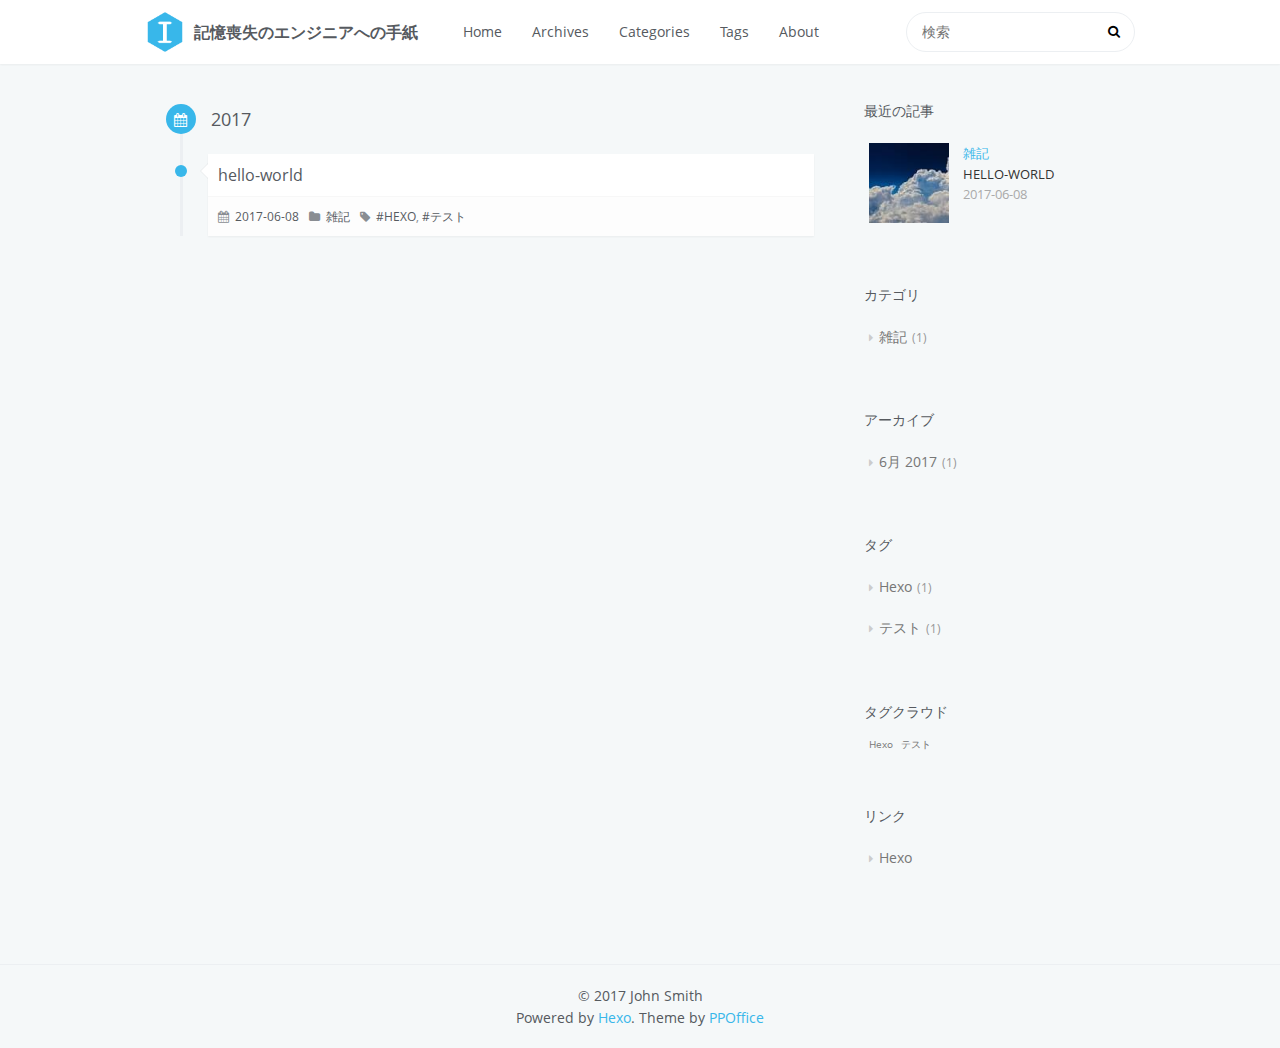
==== archives/index.html @ bfbd878f "Hexo deploy" ====
<!DOCTYPE html><html lang="ja"><head><meta charset="utf-8"><title>アーカイブ | 記憶喪失のエンジニアへの手紙</title><meta name="viewport" content="width=device-width,initial-scale=1,maximum-scale=1"><meta property="og:type" content="website"><meta property="og:title" content="記憶喪失のエンジニアへの手紙"><meta property="og:url" content="http://localhost/archives/index.html"><meta property="og:site_name" content="記憶喪失のエンジニアへの手紙"><meta name="twitter:card" content="summary"><meta name="twitter:title" content="記憶喪失のエンジニアへの手紙"><link rel="alternate" href="/" title="記憶喪失のエンジニアへの手紙" type="application/atom+xml"><link rel="stylesheet" href="/libs/font-awesome/css/font-awesome.min.css"><link rel="stylesheet" href="/libs/open-sans/styles.css"><link rel="stylesheet" href="/libs/source-code-pro/styles.css"><link rel="stylesheet" href="/css/style.css"><script src="/libs/jquery/2.1.3/jquery.min.js"></script><link rel="stylesheet" href="/libs/lightgallery/css/lightgallery.min.css"><link rel="stylesheet" href="/libs/justified-gallery/justifiedGallery.min.css"></head></html><body><div id="container"><header id="header"><div id="header-main" class="header-inner"><div class="outer"><a href="/" id="logo"><i class="logo"></i> <span class="site-title">記憶喪失のエンジニアへの手紙</span></a><nav id="main-nav"><a class="main-nav-link" href="/.">Home</a> <a class="main-nav-link" href="/archives">Archives</a> <a class="main-nav-link" href="/categories">Categories</a> <a class="main-nav-link" href="/tags">Tags</a> <a class="main-nav-link" href="/about">About</a></nav><div id="search-form-wrap"><form class="search-form"><input type="text" class="ins-search-input search-form-input" placeholder="検索"> <button type="submit" class="search-form-submit"></button></form><div class="ins-search"><div class="ins-search-mask"></div><div class="ins-search-container"><div class="ins-input-wrapper"><input type="text" class="ins-search-input" placeholder="Type something..."> <span class="ins-close ins-selectable"><i class="fa fa-times-circle"></i></span></div><div class="ins-section-wrapper"><div class="ins-section-container"></div></div></div></div><script>!function(T){var n={TRANSLATION:{POSTS:"投稿",PAGES:"Pages",CATEGORIES:"カテゴリ",TAGS:"タグ",UNTITLED:"(Untitled)"},ROOT_URL:"/",CONTENT_URL:"/content.json"};T.INSIGHT_CONFIG=n}(window)</script><script src="/js/insight.js"></script></div></div></div><div id="main-nav-mobile" class="header-sub header-inner"><table class="menu outer"><tr><td><a class="main-nav-link" href="/.">Home</a></td><td><a class="main-nav-link" href="/archives">Archives</a></td><td><a class="main-nav-link" href="/categories">Categories</a></td><td><a class="main-nav-link" href="/tags">Tags</a></td><td><a class="main-nav-link" href="/about">About</a></td><td><div class="search-form"><input type="text" class="ins-search-input search-form-input" placeholder="検索"></div></td></tr></table></div></header><div class="outer"><section id="main"><div class="timeline timeline-wrap"><div class="timeline-row timeline-row-major"><span class="node"><i class="fa fa-calendar"></i></span><h1 class="title">2017</h1></div><div class="timeline-row"><span class="node"></span><div class="content"><h1 itemprop="name"><a class="timeline-article-title" href="/2017/06/08/hello-world/">hello-world</a></h1><div class="article-meta"><div class="article-date"><i class="fa fa-calendar"></i> <a href="/2017/06/08/hello-world/"><time datetime="2017-06-08T12:47:33.000Z" itemprop="datePublished">2017-06-08</time></a></div><div class="article-category"><i class="fa fa-folder"></i> <a class="article-category-link" href="/categories/雑記/">雑記</a></div><div class="article-tag"><i class="fa fa-tag"></i> <a class="tag-link" href="/tags/Hexo/">Hexo</a>, <a class="tag-link" href="/tags/テスト/">テスト</a></div></div></div></div></div></section><aside id="sidebar"><div class="widget-wrap"><h3 class="widget-title">最近の記事</h3><div class="widget"><ul id="recent-post"><li><div class="item-thumbnail"><a href="/2017/06/08/hello-world/" class="thumbnail"><span style="background-image:url(/img/clouds-2329680_640.thumbnail.jpg)" alt="hello-world" class="thumbnail-image"></span></a></div><div class="item-inner"><p class="item-category"><a class="article-category-link" href="/categories/雑記/">雑記</a></p><p class="item-title"><a href="/2017/06/08/hello-world/" class="title">hello-world</a></p><p class="item-date"><time datetime="2017-06-08T12:47:33.000Z" itemprop="datePublished">2017-06-08</time></p></div></li></ul></div></div><div class="widget-wrap"><h3 class="widget-title">カテゴリ</h3><div class="widget"><ul class="category-list"><li class="category-list-item"><a class="category-list-link" href="/categories/雑記/">雑記</a><span class="category-list-count">1</span></li></ul></div></div><div class="widget-wrap"><h3 class="widget-title">アーカイブ</h3><div class="widget"><ul class="archive-list"><li class="archive-list-item"><a class="archive-list-link" href="/archives/2017/06/">6月 2017</a><span class="archive-list-count">1</span></li></ul></div></div><div class="widget-wrap"><h3 class="widget-title">タグ</h3><div class="widget"><ul class="tag-list"><li class="tag-list-item"><a class="tag-list-link" href="/tags/Hexo/">Hexo</a><span class="tag-list-count">1</span></li><li class="tag-list-item"><a class="tag-list-link" href="/tags/テスト/">テスト</a><span class="tag-list-count">1</span></li></ul></div></div><div class="widget-wrap"><h3 class="widget-title">タグクラウド</h3><div class="widget tagcloud"><a href="/tags/Hexo/" style="font-size:10px">Hexo</a> <a href="/tags/テスト/" style="font-size:10px">テスト</a></div></div><div class="widget-wrap widget-list"><h3 class="widget-title">リンク</h3><div class="widget"><ul><li><a href="http://hexo.io">Hexo</a></li></ul></div></div><div id="toTop" class="fa fa-angle-up"></div></aside></div><footer id="footer"><div class="outer"><div id="footer-info" class="inner">&copy; 2017 John Smith<br>Powered by <a href="http://hexo.io/" target="_blank">Hexo</a>. Theme by <a href="http://github.com/ppoffice">PPOffice</a></div></div></footer><script>var disqus_config=function(){this.page.identifier="undefined"};!function(){var e=document,t=e.createElement("script");t.src="//clipclapclick.disqus.com/count.js",t.setAttribute("data-timestamp",+new Date),(e.head||e.body).appendChild(t)}()</script><script src="/libs/lightgallery/js/lightgallery.min.js"></script><script src="/libs/lightgallery/js/lg-thumbnail.min.js"></script><script src="/libs/lightgallery/js/lg-pager.min.js"></script><script src="/libs/lightgallery/js/lg-autoplay.min.js"></script><script src="/libs/lightgallery/js/lg-fullscreen.min.js"></script><script src="/libs/lightgallery/js/lg-zoom.min.js"></script><script src="/libs/lightgallery/js/lg-hash.min.js"></script><script src="/libs/lightgallery/js/lg-share.min.js"></script><script src="/libs/lightgallery/js/lg-video.min.js"></script><script src="/libs/justified-gallery/jquery.justifiedGallery.min.js"></script><script src="/js/main.js"></script></div></body>
---- libs/open-sans/styles.css ----
@font-face{font-family:'Open Sans';font-style:normal;font-weight:400;src:local('Open Sans'),local('OpenSans'),url(fonts/K88pR3goAWT7BTt32Z01mxJtnKITppOI_IvcXXDNrsc.woff2) format('woff2');unicode-range:U+0460-052F,U+20B4,U+2DE0-2DFF,U+A640-A69F}@font-face{font-family:'Open Sans';font-style:normal;font-weight:400;src:local('Open Sans'),local('OpenSans'),url(fonts/RjgO7rYTmqiVp7vzi-Q5URJtnKITppOI_IvcXXDNrsc.woff2) format('woff2');unicode-range:U+0400-045F,U+0490-0491,U+04B0-04B1,U+2116}@font-face{font-family:'Open Sans';font-style:normal;font-weight:400;src:local('Open Sans'),local('OpenSans'),url(fonts/LWCjsQkB6EMdfHrEVqA1KRJtnKITppOI_IvcXXDNrsc.woff2) format('woff2');unicode-range:U+1F00-1FFF}@font-face{font-family:'Open Sans';font-style:normal;font-weight:400;src:local('Open Sans'),local('OpenSans'),url(fonts/xozscpT2726on7jbcb_pAhJtnKITppOI_IvcXXDNrsc.woff2) format('woff2');unicode-range:U+0370-03FF}@font-face{font-family:'Open Sans';font-style:normal;font-weight:400;src:local('Open Sans'),local('OpenSans'),url(fonts/59ZRklaO5bWGqF5A9baEERJtnKITppOI_IvcXXDNrsc.woff2) format('woff2');unicode-range:U+0102-0103,U+1EA0-1EF1,U+20AB}@font-face{font-family:'Open Sans';font-style:normal;font-weight:400;src:local('Open Sans'),local('OpenSans'),url(fonts/u-WUoqrET9fUeobQW7jkRRJtnKITppOI_IvcXXDNrsc.woff2) format('woff2');unicode-range:U+0100-024F,U+1E00-1EFF,U+20A0-20AB,U+20AD-20CF,U+2C60-2C7F,U+A720-A7FF}@font-face{font-family:'Open Sans';font-style:normal;font-weight:400;src:local('Open Sans'),local('OpenSans'),url(fonts/cJZKeOuBrn4kERxqtaUH3VtXRa8TVwTICgirnJhmVJw.woff2) format('woff2');unicode-range:U+0000-00FF,U+0131,U+0152-0153,U+02C6,U+02DA,U+02DC,U+2000-206F,U+2074,U+20AC,U+2212,U+2215,U+E0FF,U+EFFD,U+F000}@font-face{font-family:'Open Sans';font-style:normal;font-weight:600;src:local('Open Sans Semibold'),local('OpenSans-Semibold'),url(fonts/MTP_ySUJH_bn48VBG8sNSq-j2U0lmluP9RWlSytm3ho.woff2) format('woff2');unicode-range:U+0460-052F,U+20B4,U+2DE0-2DFF,U+A640-A69F}@font-face{font-family:'Open Sans';font-style:normal;font-weight:600;src:local('Open Sans Semibold'),local('OpenSans-Semibold'),url(fonts/MTP_ySUJH_bn48VBG8sNSpX5f-9o1vgP2EXwfjgl7AY.woff2) format('woff2');unicode-range:U+0400-045F,U+0490-0491,U+04B0-04B1,U+2116}@font-face{font-family:'Open Sans';font-style:normal;font-weight:600;src:local('Open Sans Semibold'),local('OpenSans-Semibold'),url(fonts/MTP_ySUJH_bn48VBG8sNShWV49_lSm1NYrwo-zkhivY.woff2) format('woff2');unicode-range:U+1F00-1FFF}@font-face{font-family:'Open Sans';font-style:normal;font-weight:600;src:local('Open Sans Semibold'),local('OpenSans-Semibold'),url(fonts/MTP_ySUJH_bn48VBG8sNSqaRobkAwv3vxw3jMhVENGA.woff2) format('woff2');unicode-range:U+0370-03FF}@font-face{font-family:'Open Sans';font-style:normal;font-weight:600;src:local('Open Sans Semibold'),local('OpenSans-Semibold'),url(fonts/MTP_ySUJH_bn48VBG8sNSv8zf_FOSsgRmwsS7Aa9k2w.woff2) format('woff2');unicode-range:U+0102-0103,U+1EA0-1EF1,U+20AB}@font-face{font-family:'Open Sans';font-style:normal;font-weight:600;src:local('Open Sans Semibold'),local('OpenSans-Semibold'),url(fonts/MTP_ySUJH_bn48VBG8sNSj0LW-43aMEzIO6XUTLjad8.woff2) format('woff2');unicode-range:U+0100-024F,U+1E00-1EFF,U+20A0-20AB,U+20AD-20CF,U+2C60-2C7F,U+A720-A7FF}@font-face{font-family:'Open Sans';font-style:normal;font-weight:600;src:local('Open Sans Semibold'),local('OpenSans-Semibold'),url(fonts/MTP_ySUJH_bn48VBG8sNSugdm0LZdjqr5-oayXSOefg.woff2) format('woff2');unicode-range:U+0000-00FF,U+0131,U+0152-0153,U+02C6,U+02DA,U+02DC,U+2000-206F,U+2074,U+20AC,U+2212,U+2215,U+E0FF,U+EFFD,U+F000}@font-face{font-family:'Open Sans';font-style:italic;font-weight:400;src:local('Open Sans Italic'),local('OpenSans-Italic'),url(fonts/xjAJXh38I15wypJXxuGMBjTOQ_MqJVwkKsUn0wKzc2I.woff2) format('woff2');unicode-range:U+0460-052F,U+20B4,U+2DE0-2DFF,U+A640-A69F}@font-face{font-family:'Open Sans';font-style:italic;font-weight:400;src:local('Open Sans Italic'),local('OpenSans-Italic'),url(fonts/xjAJXh38I15wypJXxuGMBjUj_cnvWIuuBMVgbX098Mw.woff2) format('woff2');unicode-range:U+0400-045F,U+0490-0491,U+04B0-04B1,U+2116}@font-face{font-family:'Open Sans';font-style:italic;font-weight:400;src:local('Open Sans Italic'),local('OpenSans-Italic'),url(fonts/xjAJXh38I15wypJXxuGMBkbcKLIaa1LC45dFaAfauRA.woff2) format('woff2');unicode-range:U+1F00-1FFF}@font-face{font-family:'Open Sans';font-style:italic;font-weight:400;src:local('Open Sans Italic'),local('OpenSans-Italic'),url(fonts/xjAJXh38I15wypJXxuGMBmo_sUJ8uO4YLWRInS22T3Y.woff2) format('woff2');unicode-range:U+0370-03FF}@font-face{font-family:'Open Sans';font-style:italic;font-weight:400;src:local('Open Sans Italic'),local('OpenSans-Italic'),url(fonts/xjAJXh38I15wypJXxuGMBr6up8jxqWt8HVA3mDhkV_0.woff2) format('woff2');unicode-range:U+0102-0103,U+1EA0-1EF1,U+20AB}@font-face{font-family:'Open Sans';font-style:italic;font-weight:400;src:local('Open Sans Italic'),local('OpenSans-Italic'),url(fonts/xjAJXh38I15wypJXxuGMBiYE0-AqJ3nfInTTiDXDjU4.woff2) format('woff2');unicode-range:U+0100-024F,U+1E00-1EFF,U+20A0-20AB,U+20AD-20CF,U+2C60-2C7F,U+A720-A7FF}@font-face{font-family:'Open Sans';font-style:italic;font-weight:400;src:local('Open Sans Italic'),local('OpenSans-Italic'),url(fonts/xjAJXh38I15wypJXxuGMBo4P5ICox8Kq3LLUNMylGO4.woff2) format('woff2');unicode-range:U+0000-00FF,U+0131,U+0152-0153,U+02C6,U+02DA,U+02DC,U+2000-206F,U+2074,U+20AC,U+2212,U+2215,U+E0FF,U+EFFD,U+F000}
---- libs/source-code-pro/styles.css ----
@font-face{font-family:'Source Code Pro';font-style:normal;font-weight:400;src:local('Source Code Pro'),local('SourceCodePro-Regular'),url(fonts/mrl8jkM18OlOQN8JLgasDy2Q8seG17bfDXYR_jUsrzg.woff2) format('woff2');unicode-range:U+0100-024F,U+1E00-1EFF,U+20A0-20AB,U+20AD-20CF,U+2C60-2C7F,U+A720-A7FF}@font-face{font-family:'Source Code Pro';font-style:normal;font-weight:400;src:local('Source Code Pro'),local('SourceCodePro-Regular'),url(fonts/mrl8jkM18OlOQN8JLgasD9V_2ngZ8dMf8fLgjYEouxg.woff2) format('woff2');unicode-range:U+0000-00FF,U+0131,U+0152-0153,U+02C6,U+02DA,U+02DC,U+2000-206F,U+2074,U+20AC,U+2212,U+2215,U+E0FF,U+EFFD,U+F000}
---- css/style.css ----
body{width:100%}body:after,body:before{content:"";display:table}body:after{clear:both}a,abbr,acronym,address,applet,big,blockquote,body,caption,cite,code,dd,del,dfn,div,dl,dt,em,fieldset,form,h1,h2,h3,h4,h5,h6,html,iframe,img,ins,kbd,label,legend,li,object,ol,p,pre,q,s,samp,small,span,strike,strong,sub,sup,table,tbody,td,tfoot,th,thead,tr,tt,ul,var{margin:0;padding:0;border:0;outline:0;font-weight:inherit;font-style:inherit;font-family:inherit;font-size:100%;vertical-align:baseline}body{line-height:1;color:#000;background:#fff}ol,ul{list-style:none}table{border-collapse:separate;border-spacing:0;vertical-align:middle}caption,td,th{text-align:left;font-weight:400;vertical-align:middle}a img{border:none}button,input{margin:0;padding:0}button::-moz-focus-inner,input::-moz-focus-inner{border:0;padding:0}#container,body,html{height:100%}body{color:#565a5f;background:#f5f8f9;font:14px "open sans","Helvetica Neue","Microsoft Yahei",Helvetica,Arial,sans-serif;-webkit-text-size-adjust:100%}a{color:#38b7ea;text-decoration:none}a:visited{color:#38b7ea}code{margin:0 2px;color:#e96900;padding:3px 5px;font-size:.9em;border-radius:2px;font-family:"Source Code Pro",Consolas,Monaco,Menlo,Consolas,monospace;background-color:#f8f8f8}.outer{max-width:1020px;margin:0 auto;padding:0 20px}.outer:after,.outer:before{content:"";display:table}.outer:after{clear:both}@media screen and (max-width:559px){.outer{padding:0}}.alignleft,.left{float:left}.alignright,.right{float:right}.clear{clear:both}.logo{width:40px;height:40px;background-repeat:no-repeat;background-image:url(images/logo.png);-webkit-background-size:40px 40px;-moz-background-size:40px 40px;background-size:40px 40px}#container{position:relative}#container>.outer{margin-bottom:30px}@media screen and (min-width:1200px){#main{display:inline;float:left;width:68%;margin:0 1%}}@media screen and (min-width:800px) and (max-width:1199px){#main{display:inline;float:left;width:57.99999999999999%;margin:0 1%}}@media screen and (min-width:560px) and (max-width:799px){#main{width:100%}}@media screen and (max-width:559px){#main{width:100%}}.archive-article-header a,.archive-article-header a:visited,.layout-wrap-inner.tag-cloud a,.layout-wrap-inner.tag-cloud a:visited,.timeline-row .content h1 a,.timeline-row .content h1 a:visited{color:#565a5f;-webkit-transition:.2s ease;-moz-transition:.2s ease;-ms-transition:.2s ease;transition:.2s ease}.archive-article-header a:hover,.archive-article-header a:visited:hover,.layout-wrap-inner.tag-cloud a:hover,.layout-wrap-inner.tag-cloud a:visited:hover,.timeline-row .content h1 a:hover,.timeline-row .content h1 a:visited:hover{color:#38b7ea}.archive-year,.article-meta,.widget-title{line-height:1em;text-decoration:none;text-transform:uppercase}#comments,#header,#profile .inner,#toTop,.archive-article,.article-inner,.timeline-row .content{background:#fff;-webkit-box-shadow:0 1px 2px rgba(0,0,0,.05);box-shadow:0 1px 2px rgba(0,0,0,.05)}.article-entry h1,.widget h1{font-size:2em}.article-entry h2,.widget h2{font-size:1.5em}.article-entry h3,.widget h3{font-size:1.3em}.article-entry h4,.widget h4{font-size:1.2em}.article-entry h5,.widget h5{font-size:1em}.article-entry h6,.widget h6{font-size:1em;color:#999}.article-entry hr,.widget hr{border:1px dashed #eceff2}.article-entry strong,.widget strong{font-weight:700}.article-entry cite,.article-entry em,.widget cite,.widget em{font-style:italic}.article-entry sub,.article-entry sup,.widget sub,.widget sup{font-size:.75em;line-height:0;position:relative;vertical-align:baseline}.article-entry sup,.widget sup{top:-.5em}.article-entry sub,.widget sub{bottom:-.2em}.article-entry small,.widget small{font-size:.85em}.article-entry abbr,.article-entry acronym,.widget abbr,.widget acronym{border-bottom:1px dotted}.article-entry dl,.article-entry ol,.article-entry ul,.widget dl,.widget ol,.widget ul{margin:0 20px;line-height:1.6em}.article-entry ol ol,.article-entry ol ul,.article-entry ul ol,.article-entry ul ul,.widget ol ol,.widget ol ul,.widget ul ol,.widget ul ul{margin-top:0;margin-bottom:0}.article-entry ul,.widget ul{list-style:disc}.article-entry ol,.widget ol{list-style:decimal}.article-entry dt,.widget dt{font-weight:700}#header{background:#fff;position:relative}#header a,#header a:visited{white-space:nowrap;-webkit-transition:.2s ease;-moz-transition:.2s ease;-ms-transition:.2s ease;transition:.2s ease;color:#565a5f}#header a:hover{color:#38b7ea}#main-nav,#search-form-wrap,#sub-nav,.header-inner #logo{height:40px;line-height:40px;padding:12px 15px}#main-nav,.header-inner #logo{float:left}#search-form-wrap,#sub-nav{float:right}.header-inner{height:100%;position:relative}.header-inner #logo{display:inline-block}.header-inner #logo .logo{margin-right:5px;display:inline-block}.header-inner #logo .site-title{font-size:16px;display:inline-block;vertical-align:top;font-weight:600}#header-title{text-align:center;height:40px;position:absolute;top:50%;left:0;margin-top:-20px}.header-sub{border-top:1px solid #eceff2}.header-sub ul{margin:0 15px}.header-sub ul:after,.header-sub ul:before{content:"";display:table}.header-sub ul:after{clear:both}.header-sub ul li{float:left;margin:0 10px}.header-sub ul li a{display:inline-block;line-height:48px}.header-sub .main-nav-link{display:inline-block;line-height:48px}@media screen and (min-width:560px) and (max-width:799px){#header-sub{display:none}}@media screen and (max-width:559px){#header-sub{display:none}}@media screen and (min-width:560px) and (max-width:799px){#main-nav{display:none}}@media screen and (max-width:559px){#main-nav{display:none}}@media screen and (min-width:800px) and (max-width:1199px){#main-nav-mobile{display:none}}@media screen and (min-width:1200px){#main-nav-mobile{display:none}}.main-nav-link,.nav-icon{float:left;display:block;padding:0 15px}.nav-icon{text-align:center;font-size:14px;width:14px;height:14px;position:relative;cursor:pointer;height:40px!important;line-height:40px!important}.main-nav-link{font-weight:300}@media screen and (min-width:1200px){#sub-nav{display:none}}#sub-nav #profile-nav #profile-anchor{display:block;height:40px;line-height:40px}#sub-nav #profile-nav #profile-anchor:after,#sub-nav #profile-nav #profile-anchor:before{content:"";display:table}#sub-nav #profile-nav #profile-anchor:after{clear:both}#sub-nav #profile-nav .avatar,#sub-nav #profile-nav .fa{float:left}#sub-nav #profile-nav .avatar{width:40px;height:40px;margin-right:8px}#sub-nav #profile-nav .fa{line-height:40px}@media screen and (max-width:559px){#search-form-wrap{display:none}}#search-form-wrap .search-form{position:relative}#search-form-wrap .search-form .search-form-input{width:100%;padding:0 30px 0 15px;line-height:40px;height:40px!important;border-radius:21px}#search-form-wrap .search-form .search-form-input::-webkit-search-cancel-button,#search-form-wrap .search-form .search-form-input::-webkit-search-results-decoration{-webkit-appearance:none}#search-form-wrap .search-form .search-form-submit{top:50%;right:15px;border:none;cursor:pointer;margin-top:-7px;background:0 0;position:absolute;font:13px font-icon;font-family:FontAwesome}#search-form-wrap .search-form .search-form-submit:before{content:'\f002'}#search-form-wrap .search-form .search-form-submit:focus,#search-form-wrap .search-form .search-form-submit:hover{color:#777}.search-form-input,.search-form-input.ins-search-input,.search-form-input.st-default-search-input,.search-form-input.st-ui-search-input{-webkit-appearance:textarea;-webkit-appearance:textarea;-moz-appearance:textarea;appearance:textarea;padding:0;width:200px;-webkit-box-shadow:none;box-shadow:none;color:#565a5f;-webkit-transition:.2s ease;-moz-transition:.2s ease;-ms-transition:.2s ease;transition:.2s ease;-webkit-box-sizing:border-box;-moz-box-sizing:border-box;box-sizing:border-box;height:auto!important;line-height:1.6em;outline:0!important;background:0 0!important;font:14px "open sans","Helvetica Neue","Microsoft Yahei",Helvetica,Arial,sans-serif;border:1px solid #eceff2!important}.search-form-input.ins-search-input:focus,.search-form-input.st-default-search-input:focus,.search-form-input.st-ui-search-input:focus,.search-form-input:focus{border-color:#38b7ea!important}.search-form-input.ins-search-input::-webkit-search-cancel-button,.search-form-input.ins-search-input::-webkit-search-results-decoration,.search-form-input.st-default-search-input::-webkit-search-cancel-button,.search-form-input.st-default-search-input::-webkit-search-results-decoration,.search-form-input.st-ui-search-input::-webkit-search-cancel-button,.search-form-input.st-ui-search-input::-webkit-search-results-decoration,.search-form-input::-webkit-search-cancel-button,.search-form-input::-webkit-search-results-decoration{-webkit-appearance:none}#main-nav-mobile{overflow-y:hidden;overflow-x:auto}#main-nav-mobile .menu{margin:0;height:48px}#main-nav-mobile .menu:after,#main-nav-mobile .menu:before{content:"";display:table}#main-nav-mobile .menu:after{clear:both}#main-nav-mobile .menu .search-form-input{display:none;padding:0 10px;margin-right:15px;height:32px;line-height:32px;border-radius:16px}@media screen and (max-width:559px){#main-nav-mobile .menu .search-form-input{display:block}}#main-nav-mobile .menu .search-form-input::-webkit-search-cancel-button,#main-nav-mobile .menu .search-form-input::-webkit-search-results-decoration{-webkit-appearance:none}.bio{text-align:center}#profile .inner .bio h2{font-size:1.3em;font-weight:700;margin-top:15px}#profile .inner .bio p{margin:5px 20px 10px 20px;text-align:justify;max-width:300px;line-height:1.5em}.profile-block{padding:15px 20px;border-bottom:1px solid #eceff2}.profile-block:last-child{border-bottom:none}#profile{display:inline;float:left;width:28.000000000000004%;margin:0 1%;display:none}@media screen and (min-width:1200px){#profile{display:block}}#profile .inner{margin-top:40px;background:#fff}#profile .inner .base-info #avatar{display:block;margin:10px auto 20px;width:128px;height:128px}#profile .inner .base-info #location,#profile .inner .base-info #name,#profile .inner .base-info #title{display:block;text-align:center}#profile .inner .base-info #name{font-size:20px;font-weight:600}#profile .inner .base-info #location{font-size:12px;margin-top:5px;color:#9a9ea3}#profile .inner .base-info #location .fa{margin-right:5px}#profile .inner .base-info #follow{color:#fff;width:150px;height:40px;display:block;font-size:14px;line-height:40px;text-align:center;margin:20px auto 10px;background:#38b7ea;border-radius:20px;-webkit-transition:.2s ease;-moz-transition:.2s ease;-ms-transition:.2s ease;transition:.2s ease}#profile .inner .base-info #follow:hover{background:#49c8fb}#profile .inner .article-info{padding:0}#profile .inner .article-info:after,#profile .inner .article-info:before{content:"";display:table}#profile .inner .article-info:after{clear:both}#profile .inner .article-info .article-info-block{width:50%;float:left;padding:20px 15px;text-align:center;-webkit-box-sizing:border-box;-moz-box-sizing:border-box;box-sizing:border-box;font-size:20px}#profile .inner .article-info .article-info-block span{display:block;font-size:14px;text-transform:uppercase}#profile .inner .article-info .article-info-block:first-child{border-right:1px solid #eceff2}#profile .inner .social-links>table{width:100%}#profile .inner .social-links>table td{text-align:center;font-size:24px}#profile .inner .social-links>table td a{position:relative;-webkit-transition:.2s ease;-moz-transition:.2s ease;-ms-transition:.2s ease;transition:.2s ease;color:#898d92}#profile .inner .social-links>table td a:hover{color:#565a5f}#profile .inner .social-links>table td a.tooltip:hover:after{right:-50%;top:-41px;color:#fff;background:#333;font-size:14px;content:attr(title);display:block;padding:5px 15px;position:absolute;white-space:nowrap;border-radius:2px;text-transform:uppercase;-webkit-box-shadow:0 0 2px rgba(0,0,0,.2);box-shadow:0 0 2px rgba(0,0,0,.2);z-index:1}#profile .inner .social-links>table td a.tooltip:hover:before{top:-12px;right:8px;border:solid;border-color:#333 transparent;border-width:5px 5px 0 5px;content:"";display:block;position:absolute;z-index:2}#profile.card{top:50px;right:20px;z-index:999;display:block;min-width:280px;position:absolute}#profile.card .profile-inner{position:relative;-webkit-box-shadow:0 2px 5px rgba(0,0,0,.2);box-shadow:0 2px 5px rgba(0,0,0,.2)}#profile.card .profile-inner:after,#profile.card .profile-inner:before{z-index:1;content:'';top:-20px;right:10px;position:absolute;border-width:10px;border-style:solid;border-color:transparent transparent #fff transparent}#profile.card .profile-inner:after{z-index:0;border-color:transparent transparent #dbdee1 transparent}.article{margin:40px 0}.article-inner{overflow:hidden}.article-banner{width:100%;height:auto}.article-header{padding:20px 20px 0}.article-header .article-title{display:block;margin-bottom:14px}.article-title{font-size:2em;color:#565a5f;text-decoration:none;line-height:1.3em}a.article-title:visited{color:#565a5f}a.article-title:hover{color:#38b7ea}@media screen and (max-width:559px){.article-title{font-size:1.6em}}@media screen and (min-width:560px) and (max-width:799px){.article-title{font-size:1.6em}}.article-meta{line-height:1.6em}.article-meta:after,.article-meta:before{content:"";display:table}.article-meta:after{clear:both}.article-meta>div{float:left;margin-right:10px}.article-meta>div .fa{margin-right:3px}.article-meta a{color:#565a5f}.article-meta a:hover{color:#38b7ea}.article-category .fa-angle-right{margin:0 5px}.article-tag .tag-link:before{content:"#"}.article-entry{color:#565a5f;padding:0 20px;line-height:1.6em}.article-entry:after,.article-entry:before{content:"";display:table}.article-entry:after{clear:both}.article-entry p{text-align:justify}.article-entry p,.article-entry table{line-height:1.6em;margin:1.6em 0}.article-entry h1,.article-entry h2,.article-entry h3,.article-entry h4,.article-entry h5,.article-entry h6{font-weight:700}.article-entry h1,.article-entry h2,.article-entry h3,.article-entry h4,.article-entry h5,.article-entry h6{line-height:1.3em;margin:1.3em 0}.article-entry a{color:#38b7ea;text-decoration:none}.article-entry a:hover{text-decoration:underline}.article-entry dl,.article-entry ol,.article-entry ul{margin-top:1.6em;margin-bottom:1.6em}.article-entry img,.article-entry video{max-width:100%;height:auto;display:block;margin:auto}.article-entry iframe{border:none}.article-entry table{width:100%;border-collapse:collapse;border-spacing:0}.article-entry th{font-weight:700;border-bottom:3px solid #eceff2;padding-bottom:.5em}.article-entry td{border-bottom:1px solid #eceff2;padding:10px 0}.article-entry blockquote{position:static;font-family:Georgia,"Times New Roman","Microsoft Yahei",serif;font-size:1.1em;margin:0 -20px;padding:10px 20px 10px 54px;background:#fcfcfc;border-left:4px solid #eee}.article-entry blockquote:before{top:20px;left:10px;content:"\f10d";color:#e2e2e2;font-size:32px;font-family:FontAwesome;text-align:center;position:static}.article-entry blockquote footer{font-size:14px;margin:1.6em 0;font-family:"open sans","Helvetica Neue","Microsoft Yahei",Helvetica,Arial,sans-serif}.article-entry blockquote footer cite:before{content:"—";padding:0 .5em}.article-entry .pullquote{text-align:left;width:45%;margin:0}.article-entry .pullquote.left{margin-left:.5em;margin-right:1em}.article-entry .pullquote.right{margin-right:.5em;margin-left:1em}.article-entry .caption{color:#999;display:block;font-size:.9em;margin-top:.5em;position:relative;text-align:center}.article-entry .video-container{position:relative;padding-top:56.25%;height:0;overflow:hidden}.article-entry .video-container embed,.article-entry .video-container iframe,.article-entry .video-container object{position:absolute;top:0;left:0;width:100%;height:100%;margin-top:0}.article-more-link a{display:inline-block;line-height:1em;padding:6px 15px;border-radius:15px;background:#f5f8f9;color:#999;text-shadow:0 1px #fff;text-decoration:none}.article-more-link a:hover{background:#38b7ea;color:#fff;text-decoration:none;text-shadow:0 1px #169cd2}.article-footer{font-size:.85em;line-height:1.6em;border-top:1px solid #eceff2;padding-top:1.6em;margin:0 20px 20px}.article-footer:after,.article-footer:before{content:"";display:table}.article-footer:after{clear:both}.article-footer a{color:#999;text-decoration:none}.article-footer a:hover{color:#565a5f}.article-comment-link{float:right}.article-comment-link:before{content:"\f075";font-family:FontAwesome;padding-right:5px}.share-container{float:left}.article-share-link{float:right;cursor:pointer;margin-left:20px}.article-share-link .fa-share{margin-right:5px}#article-nav{position:relative}#article-nav:after,#article-nav:before{content:"";display:table}#article-nav:after{clear:both}@media screen and (min-width:1200px){#article-nav{margin:40px 0}#article-nav:before{width:8px;height:8px;position:absolute;top:50%;left:50%;margin-top:-4px;margin-left:-4px;content:"";border-radius:50%;background:#787c81}}.article-nav-link-wrap{text-decoration:none;color:#999;-webkit-box-sizing:border-box;-moz-box-sizing:border-box;box-sizing:border-box;margin-top:40px;text-align:center;display:block}.article-nav-link-wrap:hover{color:#565a5f}@media screen and (min-width:1200px){.article-nav-link-wrap{width:50%;margin-top:0}}@media screen and (min-width:1200px){#article-nav-newer{float:left;text-align:right;padding-right:20px}}@media screen and (min-width:1200px){#article-nav-older{float:right;text-align:left;padding-left:20px}}.article-nav-caption{letter-spacing:2px;line-height:1em;font-weight:700;color:#565a5f;text-transform:uppercase}#article-nav-newer .article-nav-caption{margin-right:-2px}.article-nav-title{font-size:.85em;margin-top:.5em;color:#565a5f;line-height:1.6em}.article-share-box{position:absolute;display:none;background:#fff;-webkit-box-shadow:0 2px 2px rgba(0,0,0,.1);box-shadow:0 2px 2px rgba(0,0,0,.1);border-radius:3px;margin-left:-145px;overflow:hidden;z-index:1}.article-share-box.on{display:block}.article-share-input{width:100%;background:0 0;-webkit-box-sizing:border-box;-moz-box-sizing:border-box;box-sizing:border-box;font:14px "open sans","Helvetica Neue","Microsoft Yahei",Helvetica,Arial,sans-serif;padding:0 10px;color:#565a5f;outline:0;border:1px solid #eceff2;border-radius:3px 3px 0 0;height:36px;line-height:36px}.article-share-links{background:#f5f8f9}.article-share-links:after,.article-share-links:before{content:"";display:table}.article-share-links:after{clear:both}.article-share-facebook,.article-share-google,.article-share-pinterest,.article-share-twitter{width:50px;height:36px;display:block;float:left;position:relative;color:#999;text-shadow:0 1px #fff}.article-share-facebook:before,.article-share-google:before,.article-share-pinterest:before,.article-share-twitter:before{font-size:20px;width:20px;height:20px;position:absolute;top:50%;left:50%;margin-top:-10px;margin-left:-10px;text-align:center}.article-share-facebook:hover,.article-share-google:hover,.article-share-pinterest:hover,.article-share-twitter:hover{color:#fff}.article-share-twitter:hover{background:#00aced;text-shadow:0 1px #008abe}.article-share-facebook:hover{background:#3b5998;text-shadow:0 1px #2f477a}.article-share-pinterest:hover{background:#cb2027;text-shadow:0 1px #a21a1f}.article-share-google:hover{background:#dd4b39;text-shadow:0 1px #be3221}.article-gallery{overflow:hidden;background:#000;position:relative;text-align:center;margin:1.6em 0}.article-gallery .gallery-item{display:none;max-width:100%}.article-gallery .gallery-item:after,.article-gallery .gallery-item:before{top:50%;width:40px;height:36px;font-size:36px;line-height:36px;margin-top:-18px;position:absolute;font-family:FontAwesome;color:rgba(255,255,255,.5)}.article-gallery .gallery-item:hover:after,.article-gallery .gallery-item:hover:before{color:rgba(255,255,255,.8)}.article-gallery .gallery-item:before{left:0;content:"\f104"}.article-gallery .gallery-item:after{right:0;content:"\f105"}.article-gallery .gallery-item:first-child{display:block}.article-gallery .gallery-item img{display:block;max-width:100%;margin:0 auto}.toc-article{background:#f9f9f9;margin:2em 0 0 .2em;padding:1em;border-radius:0}.toc-article .toc-title{font-size:120%}.toc-article strong{padding:.3em 1}ol.toc{width:100%;margin:1em 2em 0 0}#toc{line-height:1em;font-size:.8em;float:right}#toc .toc{padding:0}#toc .toc li{list-style-type:none}#toc .toc-child{padding-left:0}#toc.toc-aside{display:none;width:13%;position:fixed;right:2%;top:320px;overflow:hidden;line-height:1.5em;font-size:1em;color:color-heading;opacity:.6;-webkit-transition:opacity 1s ease-out;-moz-transition:opacity 1s ease-out;-ms-transition:opacity 1s ease-out;transition:opacity 1s ease-out}#toc.toc-aside strong{padding:.3em 0;color:color-font}#toc.toc-aside:hover{-webkit-transition:opacity .3s ease-out;-moz-transition:opacity .3s ease-out;-ms-transition:opacity .3s ease-out;transition:opacity .3s ease-out;opacity:1}#toc.toc-aside a{-webkit-transition:color 1s ease-out;-moz-transition:color 1s ease-out;-ms-transition:color 1s ease-out;transition:color 1s ease-out}#toc.toc-aside a:hover{color:color-theme;-webkit-transition:color .3s ease-out;-moz-transition:color .3s ease-out;-ms-transition:color .3s ease-out;transition:color .3s ease-out}.article.rtl .article-entry p,.article.rtl .article-title{direction:rtl}.article.rtl .article-meta>div{float:right;margin-left:10px;margin-right:0}.lg-outer .lg-thumb-item{border-radius:0!important}#comments{padding:20px;margin:40px 0}#comments a{color:#38b7ea}.archives:after,.archives:before{content:"";display:table}.archives:after{clear:both}.archives .article:first-child{margin:20px 0}.archive-category-wrap,.archive-tag-wrap,.archive-year-wrap,.layout-title{font-size:1.4em;margin:40px 0 20px 0}@media screen and (max-width:559px){.archive-category-wrap,.archive-tag-wrap,.archive-year-wrap,.layout-title{padding:0 15px;font-size:1.2em}}.archive-category-wrap .fa,.archive-tag-wrap .fa,.archive-year-wrap .fa,.layout-title .fa{margin-right:3px}.archive-category-wrap .archive-year,.archive-tag-wrap .archive-year,.archive-year-wrap .archive-year,.layout-title .archive-year{color:#565a5f}.archive-category-wrap .archive-year:hover,.archive-tag-wrap .archive-year:hover,.archive-year-wrap .archive-year:hover,.layout-title .archive-year:hover{color:#38b7ea}@media screen and (max-width:559px){.layout-wrap-inner{padding:0 15px}}.archive-article{-webkit-column-break-inside:avoid;page-break-inside:avoid;overflow:hidden;break-inside:avoid-column;padding:0;margin-bottom:15px}.archive-article:after,.archive-article:before{content:"";display:table}.archive-article:after{clear:both}.archive-article.archive-type-summary{padding:15px}.archive-article.archive-type-summary .article-entry{padding:0}.archive-article.archive-type-summary .article-entry p{margin:12px 0}.archive-article .archive-article-content,.archive-article .archive-article-thumbnail{display:table-cell;vertical-align:top}@media screen and (max-width:559px){.archive-article .archive-article-content,.archive-article .archive-article-thumbnail{display:block}}.archive-article .archive-article-thumbnail{width:160px;padding-right:15px}@media screen and (max-width:559px){.archive-article .archive-article-thumbnail{width:100%;padding-bottom:15px}}.archive-article .archive-article-thumbnail .thumbnail{height:0;width:100%;padding-bottom:56.25%;display:block;position:relative;overflow:hidden}.archive-article .archive-article-thumbnail .thumbnail span{width:100%;height:100%;display:block}.archive-article .archive-article-thumbnail .thumbnail .thumbnail-image{position:absolute;-webkit-background-size:cover;-moz-background-size:cover;background-size:cover;background-position:center}.archive-article .archive-article-thumbnail .thumbnail .thumbnail-none{background-image:url(images/thumb-default-small.png)}.archive-article-title{display:block;font-size:1.6em;line-height:1.4em;margin-bottom:12px}@media screen and (max-width:559px){.archive-article-title{display:block;font-size:1.3em}}.archive-article-date{display:block;margin-top:8px}.layout-wrap-inner.list-categories ul{margin-left:15px;list-style:none}.layout-wrap-inner.list-categories ul .category-list-child,.layout-wrap-inner.list-categories ul li{padding:10px 0;font-size:14px;border-bottom:1px solid border-color}.layout-wrap-inner.list-categories ul .category-list-child a,.layout-wrap-inner.list-categories ul li a{color:#777}.layout-wrap-inner.list-categories ul ol,.layout-wrap-inner.list-categories ul ul{list-style:none}.layout-wrap-inner.list-categories ul ol li,.layout-wrap-inner.list-categories ul ul li{border:none}.layout-wrap-inner.list-categories ul ol li:last-child,.layout-wrap-inner.list-categories ul ul li:last-child{padding-bottom:0}.layout-wrap-inner.list-categories li a:before{color:#ccc;content:"\f0da";font-size:12px;margin-right:6px;font-family:FontAwesome;-webkit-transition:.2s ease;-moz-transition:.2s ease;-ms-transition:.2s ease;transition:.2s ease}.layout-wrap-inner.list-categories li a:hover:before{color:#333}.layout-wrap-inner.tag-cloud a{margin-right:8px}.layout-wrap-inner.tag-cloud a:before{content:'#'}#page-nav{margin:40px auto;text-align:center;color:#999;overflow:hidden}#page-nav:after,#page-nav:before{content:"";display:table}#page-nav:after{clear:both}#page-nav a,#page-nav span{height:32px;padding:0 10px;line-height:32px;text-align:center;display:inline-block;border-radius:2px}#page-nav a{color:#999;text-decoration:none}#page-nav a:hover{color:#fff;background:#38b7ea}#page-nav .page-number{display:inline-block}@media screen and (max-width:559px){#page-nav .page-number{display:none}}#page-nav .current{color:#565a5f;font-weight:700}.timeline-wrap{margin:40px 20px 40px 40px;border-left:3px solid #eceff2}@media screen and (max-width:559px){.timeline-wrap{margin:40px 20px 40px 30px}}@media screen and (min-width:560px) and (max-width:799px){.timeline-wrap{margin:40px 20px 40px 30px}}.timeline-row{margin:20px 0}.timeline-row:after,.timeline-row:before{content:"";display:table}.timeline-row:after{clear:both}.timeline-row .node,.timeline-row .title{float:left}.timeline-row .node{width:12px;color:#fff;height:12px;border-radius:50%;margin:11px 0 0 -8px;display:inline-block;background-color:#38b7ea}.timeline-row .content{margin-left:25px;position:relative}.timeline-row .content:after,.timeline-row .content:before{content:'';position:absolute;display:inline-block}.timeline-row .content:after{top:10px;left:-14px;border:7px solid transparent;border-right-color:#fff}.timeline-row .content:before{top:9px;left:-16px;border:8px solid transparent;border-right-color:rgba(0,0,0,.05)}.timeline-row .content .article-meta,.timeline-row .content h1{padding:10px}.timeline-row .content h1{font-size:16px}.timeline-row .content .article-meta{font-size:12px;color:#898d92;border-top:1px solid #f7f7f7;background-color:rgba(244,246,247,.2)}.timeline-row-major .node{width:14px;height:14px;font-size:14px;margin:0 0 0 -17px;padding:6px 8px 10px}.timeline-row-major .title{font-size:18px;margin-left:15px;line-height:30px}#footer{padding:20px 0;border-top:1px solid #eceff2;color:#565a5f;font-size:16px;text-align:center}#footer .outer{margin-bottom:0}#footer a{color:#38b7ea;text-decoration:none}#footer a:hover{text-decoration:underline}#footer-info{line-height:1.6em;font-size:.85em}@media screen and (min-width:1200px){#sidebar{display:inline;float:left;width:28.000000000000004%;margin:0 1%}}@media screen and (min-width:800px) and (max-width:1199px){#sidebar{display:inline;float:left;width:38%;margin:0 1%}}.widget{line-height:1.6em;word-wrap:break-word;font-size:.9em}.widget ol,.widget ul{list-style:none;margin:0}.widget ol ol,.widget ol ul,.widget ul ol,.widget ul ul{margin:0 20px}.widget ol ul,.widget ul ul{list-style:disc}.widget ol ol,.widget ul ol{list-style:decimal}.archive-list-count,.category-list-count,.tag-list-count{padding-left:5px;color:#999;font-size:.85em}.archive-list-count:before,.category-list-count:before,.tag-list-count:before{content:"("}.archive-list-count:after,.category-list-count:after,.tag-list-count:after{content:")"}.tagcloud a{margin-right:5px}.widget-wrap{margin:40px 10px}@media screen and (max-width:559px){.widget-wrap{margin:40px 20px}}.widget-title{margin-bottom:0}.widget{padding:15px 5px}.widget a{color:#777;text-decoration:none}.widget a:hover{color:#333}.widget dl dl,.widget dl ol,.widget dl ul,.widget ol dl,.widget ol ol,.widget ol ul,.widget ul dl,.widget ul ol,.widget ul ul{margin-left:15px;list-style:disc}.widget ol,.widget ul{list-style:none}.widget ol .category-list-child,.widget ol li,.widget ul .category-list-child,.widget ul li{padding:10px 0;font-size:14px;border-bottom:1px solid border-color}.widget ol .category-list-child a,.widget ol li a,.widget ul .category-list-child a,.widget ul li a{color:#777}.widget ol ol,.widget ol ul,.widget ul ol,.widget ul ul{list-style:none}.widget ol ol li,.widget ol ul li,.widget ul ol li,.widget ul ul li{border:none}.widget ol ol li:last-child,.widget ol ul li:last-child,.widget ul ol li:last-child,.widget ul ul li:last-child{padding-bottom:0}.widget ol:not(#recent-post) li a:before,.widget ul:not(#recent-post) li a:before{color:#ccc;content:"\f0da";font-size:12px;margin-right:6px;font-family:FontAwesome;-webkit-transition:.2s ease;-moz-transition:.2s ease;-ms-transition:.2s ease;transition:.2s ease}.widget ol:not(#recent-post) li a:hover:before,.widget ul:not(#recent-post) li a:hover:before{color:#333}#toTop{display:none;cursor:pointer;text-align:center;width:60px;height:60px;color:#fff;font-size:50px;line-height:55px;background:#565a5f;opacity:.8;border-radius:4px;bottom:20px;position:fixed}@media screen and (min-width:560px) and (max-width:799px){#toTop{width:52px;height:52px;font-size:34px;line-height:52px}}@media screen and (max-width:559px){#toTop{width:48px;height:48px;font-size:32px;line-height:48px}}#recent-post li{padding:10px 0 10px 94px}#recent-post li:after,#recent-post li:before{content:"";display:table}#recent-post li:after{clear:both}#recent-post.no-thumbnail li{padding:10px 0}#recent-post li .item-thumbnail{opacity:1;float:left;margin-left:-94px;-webkit-transition:all .2s ease;-moz-transition:all .2s ease;-ms-transition:all .2s ease;transition:all .2s ease}#recent-post li .item-thumbnail .thumbnail{width:80px;height:80px;display:block;position:relative;overflow:hidden}#recent-post li .item-thumbnail .thumbnail span{width:100%;height:100%;display:block}#recent-post li .item-thumbnail .thumbnail .thumbnail-image{position:absolute;-webkit-background-size:cover;-moz-background-size:cover;background-size:cover;background-position:center}#recent-post li .item-thumbnail .thumbnail .thumbnail-none{background-image:url(images/thumb-default-small.png);-webkit-background-size:100% 100%;-moz-background-size:100% 100%;background-size:100% 100%}#recent-post li .item-inner .item-category,#recent-post li .item-inner a{font-size:13px;text-transform:uppercase}#recent-post li .item-inner .item-category a,#recent-post li .item-inner a a{color:#38b7ea}#recent-post li .item-inner .item-category a:hover,#recent-post li .item-inner a a:hover{color:#333}#recent-post li .item-inner .item-category .fa,#recent-post li .item-inner .item-category a,#recent-post li .item-inner a .fa,#recent-post li .item-inner a a{margin-right:5px}#recent-post li .item-inner .item-title{font-size:15px}#recent-post li .item-inner .item-title a{color:#333;-webkit-transition:all .2s ease;-moz-transition:all .2s ease;-ms-transition:all .2s ease;transition:all .2s ease}#recent-post li .item-inner .item-date{color:#aaa;font-size:13px;text-transform:uppercase}#recent-post li:hover .item-thumbnail{opacity:.8}#recent-post li:hover .item-title a{color:#38b7ea}.ins-search{display:none}.ins-search.show{display:block}.ins-selectable{cursor:pointer}.ins-search-container,.ins-search-mask{position:fixed}.ins-search-mask{top:0;left:0;width:100%;height:100%;z-index:100;background:rgba(0,0,0,.5)}.ins-input-wrapper{position:relative}.ins-search-input{width:100%;border:none;outline:0;font-size:16px;-webkit-box-shadow:none;box-shadow:none;font-weight:200;border-radius:0;background:#fff;line-height:20px;-webkit-box-sizing:border-box;-moz-box-sizing:border-box;box-sizing:border-box;padding:12px 28px 12px 20px;border-bottom:1px solid #e2e2e2;font-family:"Microsoft Yahei Light","Microsoft Yahei",Helvetica,Arial,sans-serif}.ins-close{top:50%;right:6px;width:20px;height:20px;font-size:16px;margin-top:-11px;position:absolute;text-align:center;display:inline-block}.ins-close:hover{color:#006bde}.ins-search-container{left:50%;top:100px;z-index:101;bottom:100px;-webkit-box-sizing:border-box;-moz-box-sizing:border-box;box-sizing:border-box;width:540px;margin-left:-270px}@media screen and (max-width:559px),screen and (max-height:479px){.ins-search-container{top:0;left:0;margin:0;width:100%;height:100%;background:#f7f7f7}}.ins-section-wrapper{left:0;right:0;top:45px;bottom:0;overflow-y:auto;position:absolute}.ins-section-container{position:relative;background:#f7f7f7}.ins-section{font-size:14px;line-height:16px}.ins-section .ins-search-item,.ins-section .ins-section-header{padding:8px 15px}.ins-section .ins-section-header{color:#9a9a9a;border-bottom:1px solid #e2e2e2}.ins-section .ins-slug{margin-left:5px;color:#9a9a9a}.ins-section .ins-slug:before{content:'('}.ins-section .ins-slug:after{content:')'}.ins-section .ins-search-item .ins-search-preview,.ins-section .ins-search-item header{overflow:hidden;white-space:nowrap;text-overflow:ellipsis}.ins-section .ins-search-item header .fa{margin-right:8px}.ins-section .ins-search-item .ins-search-preview{height:15px;font-size:12px;color:#9a9a9a;margin:5px 0 0 20px}.ins-section .ins-search-item.active,.ins-section .ins-search-item:hover{color:#fff;background:#006bde}.ins-section .ins-search-item.active .ins-search-preview,.ins-section .ins-search-item.active .ins-slug,.ins-section .ins-search-item:hover .ins-search-preview,.ins-section .ins-search-item:hover .ins-slug{color:#fff}.highlight{margin:0;display:block;overflow-x:auto;padding:15px 20px;font-size:14px;font-family:"Source Code Pro",Consolas,Monaco,Menlo,Consolas,monospace;line-height:22.400000000000002px}.highlight table{margin:0;width:auto}.highlight table td{border:none}.highlight table td.code{padding-right:20px}.highlight .gutter pre{color:#666;text-align:right;padding-right:20px}.article-entry .highlight{margin:1.6em 0}.article-entry .highlight .line{height:1.6em}.highlight{color:#ddd;background:#272822}.highlight .code .keyword,.highlight .code .literal,.highlight .code .name,.highlight .code .selector-tag,.highlight .code .strong,.highlight .code .tag{color:#f92672}.highlight .code .code{color:#66d9ef}.highlight .code .class .title{color:#fff}.highlight .code .attribute,.highlight .code .link,.highlight .code .regexp,.highlight .code .symbol{color:#bf79db}.highlight .code .addition,.highlight .code .built_in,.highlight .code .builtin-name,.highlight .code .bullet,.highlight .code .emphasis,.highlight .code .section,.highlight .code .selector-attr,.highlight .code .selector-pseudo,.highlight .code .string,.highlight .code .subst,.highlight .code .template-tag,.highlight .code .template-variable,.highlight .code .title,.highlight .code .type,.highlight .code .variable{color:#a6e22e}.highlight .code .comment,.highlight .code .deletion,.highlight .code .meta,.highlight .code .quote{color:#75715e}.highlight .code .doctag,.highlight .code .keyword,.highlight .code .literal,.highlight .code .section,.highlight .code .selector-id,.highlight .code .selector-tag,.highlight .code .title,.highlight .code .type{font-weight:700}
---- libs/lightgallery/css/lightgallery.min.css ----
.lg-sub-html,.lg-toolbar{background-color:rgba(0,0,0,.45)}#lg-counter,.lg-outer .lg-video-cont{vertical-align:middle;display:inline-block}@font-face{font-family:lg;src:url(../fonts/lg.eot?n1z373);src:url(../fonts/lg.eot?#iefixn1z373) format("embedded-opentype"),url(../fonts/lg.woff?n1z373) format("woff"),url(../fonts/lg.ttf?n1z373) format("truetype"),url(../fonts/lg.svg?n1z373#lg) format("svg");font-weight:400;font-style:normal}.lg-icon{font-family:lg;speak:none;font-style:normal;font-weight:400;font-variant:normal;text-transform:none;line-height:1;-webkit-font-smoothing:antialiased;-moz-osx-font-smoothing:grayscale}.lg-actions .lg-next,.lg-actions .lg-prev{background-color:rgba(0,0,0,.45);border-radius:2px;color:#999;cursor:pointer;display:block;font-size:22px;margin-top:-10px;padding:8px 10px 9px;position:absolute;top:50%;z-index:1080}.lg-actions .lg-next.disabled,.lg-actions .lg-prev.disabled{pointer-events:none;opacity:.5}.lg-actions .lg-next:hover,.lg-actions .lg-prev:hover{color:#fff}.lg-actions .lg-next{right:20px}.lg-actions .lg-next:before{content:"\e095"}.lg-actions .lg-prev{left:20px}.lg-actions .lg-prev:after{content:"\e094"}@-webkit-keyframes lg-right-end{0%,100%{left:0}50%{left:-30px}}@-moz-keyframes lg-right-end{0%,100%{left:0}50%{left:-30px}}@-ms-keyframes lg-right-end{0%,100%{left:0}50%{left:-30px}}@keyframes lg-right-end{0%,100%{left:0}50%{left:-30px}}@-webkit-keyframes lg-left-end{0%,100%{left:0}50%{left:30px}}@-moz-keyframes lg-left-end{0%,100%{left:0}50%{left:30px}}@-ms-keyframes lg-left-end{0%,100%{left:0}50%{left:30px}}@keyframes lg-left-end{0%,100%{left:0}50%{left:30px}}.lg-outer.lg-right-end .lg-object{-webkit-animation:lg-right-end .3s;-o-animation:lg-right-end .3s;animation:lg-right-end .3s;position:relative}.lg-outer.lg-left-end .lg-object{-webkit-animation:lg-left-end .3s;-o-animation:lg-left-end .3s;animation:lg-left-end .3s;position:relative}.lg-toolbar{z-index:1082;left:0;position:absolute;top:0;width:100%}.lg-toolbar .lg-icon{color:#999;cursor:pointer;float:right;font-size:24px;height:47px;line-height:27px;padding:10px 0;text-align:center;width:50px;text-decoration:none!important;outline:0;-webkit-transition:color .2s linear;-o-transition:color .2s linear;transition:color .2s linear}.lg-toolbar .lg-icon:hover{color:#fff}.lg-toolbar .lg-close:after{content:"\e070"}.lg-toolbar .lg-download:after{content:"\e0f2"}.lg-sub-html{bottom:0;color:#eee;font-size:16px;left:0;padding:10px 40px;position:fixed;right:0;text-align:center;z-index:1080}.lg-sub-html h4{margin:0;font-size:13px;font-weight:700}.lg-sub-html p{font-size:12px;margin:5px 0 0}#lg-counter{color:#999;font-size:16px;padding-left:20px;padding-top:12px}.lg-next,.lg-prev,.lg-toolbar{opacity:1;-webkit-transition:-webkit-transform .35s cubic-bezier(0,0,.25,1) 0s,opacity .35s cubic-bezier(0,0,.25,1) 0s,color .2s linear;-moz-transition:-moz-transform .35s cubic-bezier(0,0,.25,1) 0s,opacity .35s cubic-bezier(0,0,.25,1) 0s,color .2s linear;-o-transition:-o-transform .35s cubic-bezier(0,0,.25,1) 0s,opacity .35s cubic-bezier(0,0,.25,1) 0s,color .2s linear;transition:transform .35s cubic-bezier(0,0,.25,1) 0s,opacity .35s cubic-bezier(0,0,.25,1) 0s,color .2s linear}.lg-hide-items .lg-prev{opacity:0;-webkit-transform:translate3d(-10px,0,0);transform:translate3d(-10px,0,0)}.lg-hide-items .lg-next{opacity:0;-webkit-transform:translate3d(10px,0,0);transform:translate3d(10px,0,0)}.lg-hide-items .lg-toolbar{opacity:0;-webkit-transform:translate3d(0,-10px,0);transform:translate3d(0,-10px,0)}body:not(.lg-from-hash) .lg-outer.lg-start-zoom .lg-object{-webkit-transform:scale3d(.5,.5,.5);transform:scale3d(.5,.5,.5);opacity:0;-webkit-transition:-webkit-transform 250ms cubic-bezier(0,0,.25,1) 0s,opacity 250ms cubic-bezier(0,0,.25,1)!important;-moz-transition:-moz-transform 250ms cubic-bezier(0,0,.25,1) 0s,opacity 250ms cubic-bezier(0,0,.25,1)!important;-o-transition:-o-transform 250ms cubic-bezier(0,0,.25,1) 0s,opacity 250ms cubic-bezier(0,0,.25,1)!important;transition:transform 250ms cubic-bezier(0,0,.25,1) 0s,opacity 250ms cubic-bezier(0,0,.25,1)!important;-webkit-transform-origin:50% 50%;-moz-transform-origin:50% 50%;-ms-transform-origin:50% 50%;transform-origin:50% 50%}body:not(.lg-from-hash) .lg-outer.lg-start-zoom .lg-item.lg-complete .lg-object{-webkit-transform:scale3d(1,1,1);transform:scale3d(1,1,1);opacity:1}.lg-outer .lg-thumb-outer{background-color:#0d0a0a;bottom:0;position:absolute;width:100%;z-index:1080;max-height:350px;-webkit-transform:translate3d(0,100%,0);transform:translate3d(0,100%,0);-webkit-transition:-webkit-transform .25s cubic-bezier(0,0,.25,1) 0s;-moz-transition:-moz-transform .25s cubic-bezier(0,0,.25,1) 0s;-o-transition:-o-transform .25s cubic-bezier(0,0,.25,1) 0s;transition:transform .25s cubic-bezier(0,0,.25,1) 0s}.lg-outer .lg-thumb-outer.lg-grab .lg-thumb-item{cursor:-webkit-grab;cursor:-moz-grab;cursor:-o-grab;cursor:-ms-grab;cursor:grab}.lg-outer .lg-thumb-outer.lg-grabbing .lg-thumb-item{cursor:move;cursor:-webkit-grabbing;cursor:-moz-grabbing;cursor:-o-grabbing;cursor:-ms-grabbing;cursor:grabbing}.lg-outer .lg-thumb-outer.lg-dragging .lg-thumb{-webkit-transition-duration:0s!important;transition-duration:0s!important}.lg-outer.lg-thumb-open .lg-thumb-outer{-webkit-transform:translate3d(0,0,0);transform:translate3d(0,0,0)}.lg-outer .lg-thumb{padding:10px 0;height:100%;margin-bottom:-5px}.lg-outer .lg-thumb-item{cursor:pointer;float:left;overflow:hidden;height:100%;border:2px solid #fff;border-radius:4px;margin-bottom:5px}@media (min-width:1025px){.lg-outer .lg-thumb-item{-webkit-transition:border-color .25s ease;-o-transition:border-color .25s ease;transition:border-color .25s ease}}.lg-outer .lg-thumb-item.active,.lg-outer .lg-thumb-item:hover{border-color:#a90707}.lg-outer .lg-thumb-item img{width:100%;height:100%;object-fit:cover}.lg-outer.lg-has-thumb .lg-item{padding-bottom:120px}.lg-outer.lg-can-toggle .lg-item{padding-bottom:0}.lg-outer.lg-pull-caption-up .lg-sub-html{-webkit-transition:bottom .25s ease;-o-transition:bottom .25s ease;transition:bottom .25s ease}.lg-outer.lg-pull-caption-up.lg-thumb-open .lg-sub-html{bottom:100px}.lg-outer .lg-toggle-thumb{background-color:#0d0a0a;border-radius:2px 2px 0 0;color:#999;cursor:pointer;font-size:24px;height:39px;line-height:27px;padding:5px 0;position:absolute;right:20px;text-align:center;top:-39px;width:50px}.lg-outer .lg-toggle-thumb:hover,.lg-outer.lg-dropdown-active #lg-share{color:#fff}.lg-outer .lg-toggle-thumb:after{content:"\e1ff"}.lg-outer .lg-video-cont{max-width:1140px;max-height:100%;width:100%;padding:0 5px}.lg-outer .lg-video{width:100%;height:0;padding-bottom:56.25%;overflow:hidden;position:relative}.lg-outer .lg-video .lg-object{display:inline-block;position:absolute;top:0;left:0;width:100%!important;height:100%!important}.lg-outer .lg-video .lg-video-play{width:84px;height:59px;position:absolute;left:50%;top:50%;margin-left:-42px;margin-top:-30px;z-index:1080;cursor:pointer}.lg-outer .lg-has-vimeo .lg-video-play{background:url(../img/vimeo-play.png) no-repeat}.lg-outer .lg-has-vimeo:hover .lg-video-play{background:url(../img/vimeo-play.png) 0 -58px no-repeat}.lg-outer .lg-has-html5 .lg-video-play{background:url(../img/video-play.png) no-repeat;height:64px;margin-left:-32px;margin-top:-32px;width:64px;opacity:.8}.lg-outer .lg-has-html5:hover .lg-video-play{opacity:1}.lg-outer .lg-has-youtube .lg-video-play{background:url(../img/youtube-play.png) no-repeat}.lg-outer .lg-has-youtube:hover .lg-video-play{background:url(../img/youtube-play.png) 0 -60px no-repeat}.lg-outer .lg-video-object{width:100%!important;height:100%!important;position:absolute;top:0;left:0}.lg-outer .lg-has-video .lg-video-object{visibility:hidden}.lg-outer .lg-has-video.lg-video-playing .lg-object,.lg-outer .lg-has-video.lg-video-playing .lg-video-play{display:none}.lg-outer .lg-has-video.lg-video-playing .lg-video-object{visibility:visible}.lg-progress-bar{background-color:#333;height:5px;left:0;position:absolute;top:0;width:100%;z-index:1083;opacity:0;-webkit-transition:opacity 80ms ease 0s;-moz-transition:opacity 80ms ease 0s;-o-transition:opacity 80ms ease 0s;transition:opacity 80ms ease 0s}.lg-progress-bar .lg-progress{background-color:#a90707;height:5px;width:0}.lg-progress-bar.lg-start .lg-progress{width:100%}.lg-show-autoplay .lg-progress-bar{opacity:1}.lg-autoplay-button:after{content:"\e01d"}.lg-show-autoplay .lg-autoplay-button:after{content:"\e01a"}.lg-outer.lg-css3.lg-zoom-dragging .lg-item.lg-complete.lg-zoomable .lg-image,.lg-outer.lg-css3.lg-zoom-dragging .lg-item.lg-complete.lg-zoomable .lg-img-wrap{-webkit-transition-duration:0s;transition-duration:0s}.lg-outer .lg-item.lg-complete.lg-zoomable .lg-img-wrap{-webkit-transition:left .3s cubic-bezier(0,0,.25,1) 0s,top .3s cubic-bezier(0,0,.25,1) 0s;-moz-transition:left .3s cubic-bezier(0,0,.25,1) 0s,top .3s cubic-bezier(0,0,.25,1) 0s;-o-transition:left .3s cubic-bezier(0,0,.25,1) 0s,top .3s cubic-bezier(0,0,.25,1) 0s;transition:left .3s cubic-bezier(0,0,.25,1) 0s,top .3s cubic-bezier(0,0,.25,1) 0s;-webkit-transform:translate3d(0,0,0);transform:translate3d(0,0,0);-webkit-backface-visibility:hidden;-moz-backface-visibility:hidden;backface-visibility:hidden}.lg-outer .lg-item.lg-complete.lg-zoomable .lg-image{-webkit-transform:scale3d(1,1,1);transform:scale3d(1,1,1);-webkit-transition:-webkit-transform .3s cubic-bezier(0,0,.25,1) 0s,opacity .15s!important;-moz-transition:-moz-transform .3s cubic-bezier(0,0,.25,1) 0s,opacity .15s!important;-o-transition:-o-transform .3s cubic-bezier(0,0,.25,1) 0s,opacity .15s!important;transition:transform .3s cubic-bezier(0,0,.25,1) 0s,opacity .15s!important;-webkit-transform-origin:0 0;-moz-transform-origin:0 0;-ms-transform-origin:0 0;transform-origin:0 0;-webkit-backface-visibility:hidden;-moz-backface-visibility:hidden;backface-visibility:hidden}#lg-zoom-in:after{content:"\e311"}#lg-actual-size{font-size:20px}#lg-actual-size:after{content:"\e033"}#lg-zoom-out{opacity:.5;pointer-events:none}#lg-zoom-out:after{content:"\e312"}.lg-zoomed #lg-zoom-out{opacity:1;pointer-events:auto}.lg-outer .lg-pager-outer{bottom:60px;left:0;position:absolute;right:0;text-align:center;z-index:1080;height:10px}.lg-outer .lg-pager-outer.lg-pager-hover .lg-pager-cont{overflow:visible}.lg-outer .lg-pager-cont{cursor:pointer;display:inline-block;overflow:hidden;position:relative;vertical-align:top;margin:0 5px}.lg-outer .lg-pager-cont:hover .lg-pager-thumb-cont{opacity:1;-webkit-transform:translate3d(0,0,0);transform:translate3d(0,0,0)}.lg-outer .lg-pager-cont.lg-pager-active .lg-pager{box-shadow:0 0 0 2px #fff inset}.lg-outer .lg-pager-thumb-cont{background-color:#fff;color:#fff;bottom:100%;height:83px;left:0;margin-bottom:20px;margin-left:-60px;opacity:0;padding:5px;position:absolute;width:120px;border-radius:3px;-webkit-transition:opacity .15s ease 0s,-webkit-transform .15s ease 0s;-moz-transition:opacity .15s ease 0s,-moz-transform .15s ease 0s;-o-transition:opacity .15s ease 0s,-o-transform .15s ease 0s;transition:opacity .15s ease 0s,transform .15s ease 0s;-webkit-transform:translate3d(0,5px,0);transform:translate3d(0,5px,0)}.lg-outer .lg-pager-thumb-cont img{width:100%;height:100%}.lg-outer .lg-pager{background-color:rgba(255,255,255,.5);border-radius:50%;box-shadow:0 0 0 8px rgba(255,255,255,.7) inset;display:block;height:12px;-webkit-transition:box-shadow .3s ease 0s;-o-transition:box-shadow .3s ease 0s;transition:box-shadow .3s ease 0s;width:12px}.lg-outer .lg-pager:focus,.lg-outer .lg-pager:hover{box-shadow:0 0 0 8px #fff inset}.lg-outer .lg-caret{border-left:10px solid transparent;border-right:10px solid transparent;border-top:10px dashed;bottom:-10px;display:inline-block;height:0;left:50%;margin-left:-5px;position:absolute;vertical-align:middle;width:0}.lg-fullscreen:after{content:"\e20c"}.lg-fullscreen-on .lg-fullscreen:after{content:"\e20d"}.lg-outer #lg-dropdown-overlay{background-color:rgba(0,0,0,.25);bottom:0;cursor:default;left:0;position:fixed;right:0;top:0;z-index:1081;opacity:0;visibility:hidden;-webkit-transition:visibility 0s linear .18s,opacity .18s linear 0s;-o-transition:visibility 0s linear .18s,opacity .18s linear 0s;transition:visibility 0s linear .18s,opacity .18s linear 0s}.lg-outer.lg-dropdown-active #lg-dropdown-overlay,.lg-outer.lg-dropdown-active .lg-dropdown{-webkit-transition-delay:0s;transition-delay:0s;-moz-transform:translate3d(0,0,0);-o-transform:translate3d(0,0,0);-ms-transform:translate3d(0,0,0);-webkit-transform:translate3d(0,0,0);transform:translate3d(0,0,0);opacity:1;visibility:visible}.lg-outer .lg-dropdown{background-color:#fff;border-radius:2px;font-size:14px;list-style-type:none;margin:0;padding:10px 0;position:absolute;right:0;text-align:left;top:50px;opacity:0;visibility:hidden;-moz-transform:translate3d(0,5px,0);-o-transform:translate3d(0,5px,0);-ms-transform:translate3d(0,5px,0);-webkit-transform:translate3d(0,5px,0);transform:translate3d(0,5px,0);-webkit-transition:-webkit-transform .18s linear 0s,visibility 0s linear .5s,opacity .18s linear 0s;-moz-transition:-moz-transform .18s linear 0s,visibility 0s linear .5s,opacity .18s linear 0s;-o-transition:-o-transform .18s linear 0s,visibility 0s linear .5s,opacity .18s linear 0s;transition:transform .18s linear 0s,visibility 0s linear .5s,opacity .18s linear 0s}.lg-outer .lg-dropdown:after{content:"";display:block;height:0;width:0;position:absolute;border:8px solid transparent;border-bottom-color:#fff;right:16px;top:-16px}.lg-outer .lg-dropdown>li:last-child{margin-bottom:0}.lg-outer .lg-dropdown>li:hover .lg-icon,.lg-outer .lg-dropdown>li:hover a{color:#333}.lg-outer .lg-dropdown a{color:#333;display:block;white-space:pre;padding:4px 12px;font-family:"Open Sans","Helvetica Neue",Helvetica,Arial,sans-serif;font-size:12px}.lg-outer .lg-dropdown a:hover{background-color:rgba(0,0,0,.07)}.lg-outer .lg-dropdown .lg-dropdown-text{display:inline-block;line-height:1;margin-top:-3px;vertical-align:middle}.lg-outer .lg-dropdown .lg-icon{color:#333;display:inline-block;float:none;font-size:20px;height:auto;line-height:1;margin-right:8px;padding:0;vertical-align:middle;width:auto}.lg-outer,.lg-outer .lg,.lg-outer .lg-inner{width:100%;height:100%}.lg-outer #lg-share{position:relative}.lg-outer #lg-share:after{content:"\e80d"}.lg-outer #lg-share-facebook .lg-icon{color:#3b5998}.lg-outer #lg-share-facebook .lg-icon:after{content:"\e901"}.lg-outer #lg-share-twitter .lg-icon{color:#00aced}.lg-outer #lg-share-twitter .lg-icon:after{content:"\e904"}.lg-outer #lg-share-googleplus .lg-icon{color:#dd4b39}.lg-outer #lg-share-googleplus .lg-icon:after{content:"\e902"}.lg-outer #lg-share-pinterest .lg-icon{color:#cb2027}.lg-outer #lg-share-pinterest .lg-icon:after{content:"\e903"}.group:after,.group:before{display:table;content:"";line-height:0}.group:after{clear:both}.lg-outer{position:fixed;top:0;left:0;z-index:1050;opacity:0;-webkit-transition:opacity .15s ease 0s;-o-transition:opacity .15s ease 0s;transition:opacity .15s ease 0s}.lg-outer *{-webkit-box-sizing:border-box;-moz-box-sizing:border-box;box-sizing:border-box}.lg-outer.lg-visible{opacity:1}.lg-outer.lg-css3 .lg-item.lg-current,.lg-outer.lg-css3 .lg-item.lg-next-slide,.lg-outer.lg-css3 .lg-item.lg-prev-slide{-webkit-transition-duration:inherit!important;transition-duration:inherit!important;-webkit-transition-timing-function:inherit!important;transition-timing-function:inherit!important}.lg-outer.lg-css3.lg-dragging .lg-item.lg-current,.lg-outer.lg-css3.lg-dragging .lg-item.lg-next-slide,.lg-outer.lg-css3.lg-dragging .lg-item.lg-prev-slide{-webkit-transition-duration:0s!important;transition-duration:0s!important;opacity:1}.lg-outer.lg-grab img.lg-object{cursor:-webkit-grab;cursor:-moz-grab;cursor:-o-grab;cursor:-ms-grab;cursor:grab}.lg-outer.lg-grabbing img.lg-object{cursor:move;cursor:-webkit-grabbing;cursor:-moz-grabbing;cursor:-o-grabbing;cursor:-ms-grabbing;cursor:grabbing}.lg-outer .lg{position:relative;overflow:hidden;margin-left:auto;margin-right:auto;max-width:100%;max-height:100%}.lg-outer .lg-inner{position:absolute;left:0;top:0;white-space:nowrap}.lg-outer .lg-item{background:url(../img/loading.gif) center center no-repeat;display:none!important}.lg-outer.lg-css .lg-current,.lg-outer.lg-css3 .lg-current,.lg-outer.lg-css3 .lg-next-slide,.lg-outer.lg-css3 .lg-prev-slide{display:inline-block!important}.lg-outer .lg-img-wrap,.lg-outer .lg-item{display:inline-block;text-align:center;position:absolute;width:100%;height:100%}.lg-outer .lg-img-wrap:before,.lg-outer .lg-item:before{content:"";display:inline-block;height:50%;width:1px;margin-right:-1px}.lg-outer .lg-img-wrap{position:absolute;padding:0 5px;left:0;right:0;top:0;bottom:0}.lg-outer .lg-item.lg-complete{background-image:none}.lg-outer .lg-item.lg-current{z-index:1060}.lg-outer .lg-image{display:inline-block;vertical-align:middle;max-width:100%;max-height:100%;width:auto!important;height:auto!important}.lg-outer.lg-show-after-load .lg-item .lg-object,.lg-outer.lg-show-after-load .lg-item .lg-video-play{opacity:0;-webkit-transition:opacity .15s ease 0s;-o-transition:opacity .15s ease 0s;transition:opacity .15s ease 0s}.lg-outer.lg-show-after-load .lg-item.lg-complete .lg-object,.lg-outer.lg-show-after-load .lg-item.lg-complete .lg-video-play{opacity:1}.lg-outer .lg-empty-html,.lg-outer.lg-hide-download #lg-download{display:none}.lg-backdrop{position:fixed;top:0;left:0;right:0;bottom:0;z-index:1040;background-color:#000;opacity:0;-webkit-transition:opacity .15s ease 0s;-o-transition:opacity .15s ease 0s;transition:opacity .15s ease 0s}.lg-backdrop.in{opacity:1}.lg-css3.lg-no-trans .lg-current,.lg-css3.lg-no-trans .lg-next-slide,.lg-css3.lg-no-trans .lg-prev-slide{-webkit-transition:none 0s ease 0s!important;-moz-transition:none 0s ease 0s!important;-o-transition:none 0s ease 0s!important;transition:none 0s ease 0s!important}.lg-css3.lg-use-css3 .lg-item,.lg-css3.lg-use-left .lg-item{-webkit-backface-visibility:hidden;-moz-backface-visibility:hidden;backface-visibility:hidden}.lg-css3.lg-fade .lg-item{opacity:0}.lg-css3.lg-fade .lg-item.lg-current{opacity:1}.lg-css3.lg-fade .lg-item.lg-current,.lg-css3.lg-fade .lg-item.lg-next-slide,.lg-css3.lg-fade .lg-item.lg-prev-slide{-webkit-transition:opacity .1s ease 0s;-moz-transition:opacity .1s ease 0s;-o-transition:opacity .1s ease 0s;transition:opacity .1s ease 0s}.lg-css3.lg-slide.lg-use-css3 .lg-item{opacity:0}.lg-css3.lg-slide.lg-use-css3 .lg-item.lg-prev-slide{-webkit-transform:translate3d(-100%,0,0);transform:translate3d(-100%,0,0)}.lg-css3.lg-slide.lg-use-css3 .lg-item.lg-next-slide{-webkit-transform:translate3d(100%,0,0);transform:translate3d(100%,0,0)}.lg-css3.lg-slide.lg-use-css3 .lg-item.lg-current{-webkit-transform:translate3d(0,0,0);transform:translate3d(0,0,0);opacity:1}.lg-css3.lg-slide.lg-use-css3 .lg-item.lg-current,.lg-css3.lg-slide.lg-use-css3 .lg-item.lg-next-slide,.lg-css3.lg-slide.lg-use-css3 .lg-item.lg-prev-slide{-webkit-transition:-webkit-transform 1s cubic-bezier(0,0,.25,1) 0s,opacity .1s ease 0s;-moz-transition:-moz-transform 1s cubic-bezier(0,0,.25,1) 0s,opacity .1s ease 0s;-o-transition:-o-transform 1s cubic-bezier(0,0,.25,1) 0s,opacity .1s ease 0s;transition:transform 1s cubic-bezier(0,0,.25,1) 0s,opacity .1s ease 0s}.lg-css3.lg-slide.lg-use-left .lg-item{opacity:0;position:absolute;left:0}.lg-css3.lg-slide.lg-use-left .lg-item.lg-prev-slide{left:-100%}.lg-css3.lg-slide.lg-use-left .lg-item.lg-next-slide{left:100%}.lg-css3.lg-slide.lg-use-left .lg-item.lg-current{left:0;opacity:1}.lg-css3.lg-slide.lg-use-left .lg-item.lg-current,.lg-css3.lg-slide.lg-use-left .lg-item.lg-next-slide,.lg-css3.lg-slide.lg-use-left .lg-item.lg-prev-slide{-webkit-transition:left 1s cubic-bezier(0,0,.25,1) 0s,opacity .1s ease 0s;-moz-transition:left 1s cubic-bezier(0,0,.25,1) 0s,opacity .1s ease 0s;-o-transition:left 1s cubic-bezier(0,0,.25,1) 0s,opacity .1s ease 0s;transition:left 1s cubic-bezier(0,0,.25,1) 0s,opacity .1s ease 0s}
---- libs/justified-gallery/justifiedGallery.min.css ----
/*!
 * Justified Gallery - v3.6.1
 * http://miromannino.github.io/Justified-Gallery/
 * Copyright (c) 2015 Miro Mannino
 * Licensed under the MIT license.
 */@-webkit-keyframes justified-gallery-show-caption-animation{from{opacity:0}to{opacity:.7}}@-moz-keyframes justified-gallery-show-caption-animation{from{opacity:0}to{opacity:.7}}@-o-keyframes justified-gallery-show-caption-animation{from{opacity:0}to{opacity:.7}}@keyframes justified-gallery-show-caption-animation{from{opacity:0}to{opacity:.7}}@-webkit-keyframes justified-gallery-show-entry-animation{from{opacity:0}to{opacity:1}}@-moz-keyframes justified-gallery-show-entry-animation{from{opacity:0}to{opacity:1}}@-o-keyframes justified-gallery-show-entry-animation{from{opacity:0}to{opacity:1}}@keyframes justified-gallery-show-entry-animation{from{opacity:0}to{opacity:1}}.justified-gallery{width:100%;position:relative;overflow:hidden}.justified-gallery>a,.justified-gallery>div{position:absolute;display:inline-block;overflow:hidden;opacity:0}.justified-gallery>a>a>img,.justified-gallery>a>img,.justified-gallery>div>a>img,.justified-gallery>div>img{position:absolute;top:50%;left:50%;margin:0;padding:0;border:0}.justified-gallery>a>.caption,.justified-gallery>div>.caption{display:none;position:absolute;bottom:0;padding:5px;background-color:#000;left:0;right:0;margin:0;color:#fff;font-size:12px;font-weight:300;font-family:sans-serif}.justified-gallery>a>.caption.caption-visible,.justified-gallery>div>.caption.caption-visible{display:initial;opacity:.7;filter:"alpha(opacity=70)";-webkit-animation:justified-gallery-show-caption-animation .5s 0 ease;-moz-animation:justified-gallery-show-caption-animation .5s 0 ease;-ms-animation:justified-gallery-show-caption-animation .5s 0 ease}.justified-gallery>.entry-visible{opacity:1;-webkit-animation:justified-gallery-show-entry-animation .5s 0 ease;-moz-animation:justified-gallery-show-entry-animation .5s 0 ease;-ms-animation:justified-gallery-show-entry-animation .5s 0 ease}.justified-gallery>.jg-filtered{display:none}.justified-gallery>.spinner{position:absolute;bottom:0;margin-left:-24px;padding:10px 0;left:50%;opacity:initial;filter:initial;overflow:initial}.justified-gallery>.spinner>span{display:inline-block;opacity:0;width:8px;height:8px;margin:0 4px;background-color:#000;border-top-left-radius:6px;border-top-right-radius:6px;border-bottom-right-radius:6px;border-bottom-left-radius:6px}
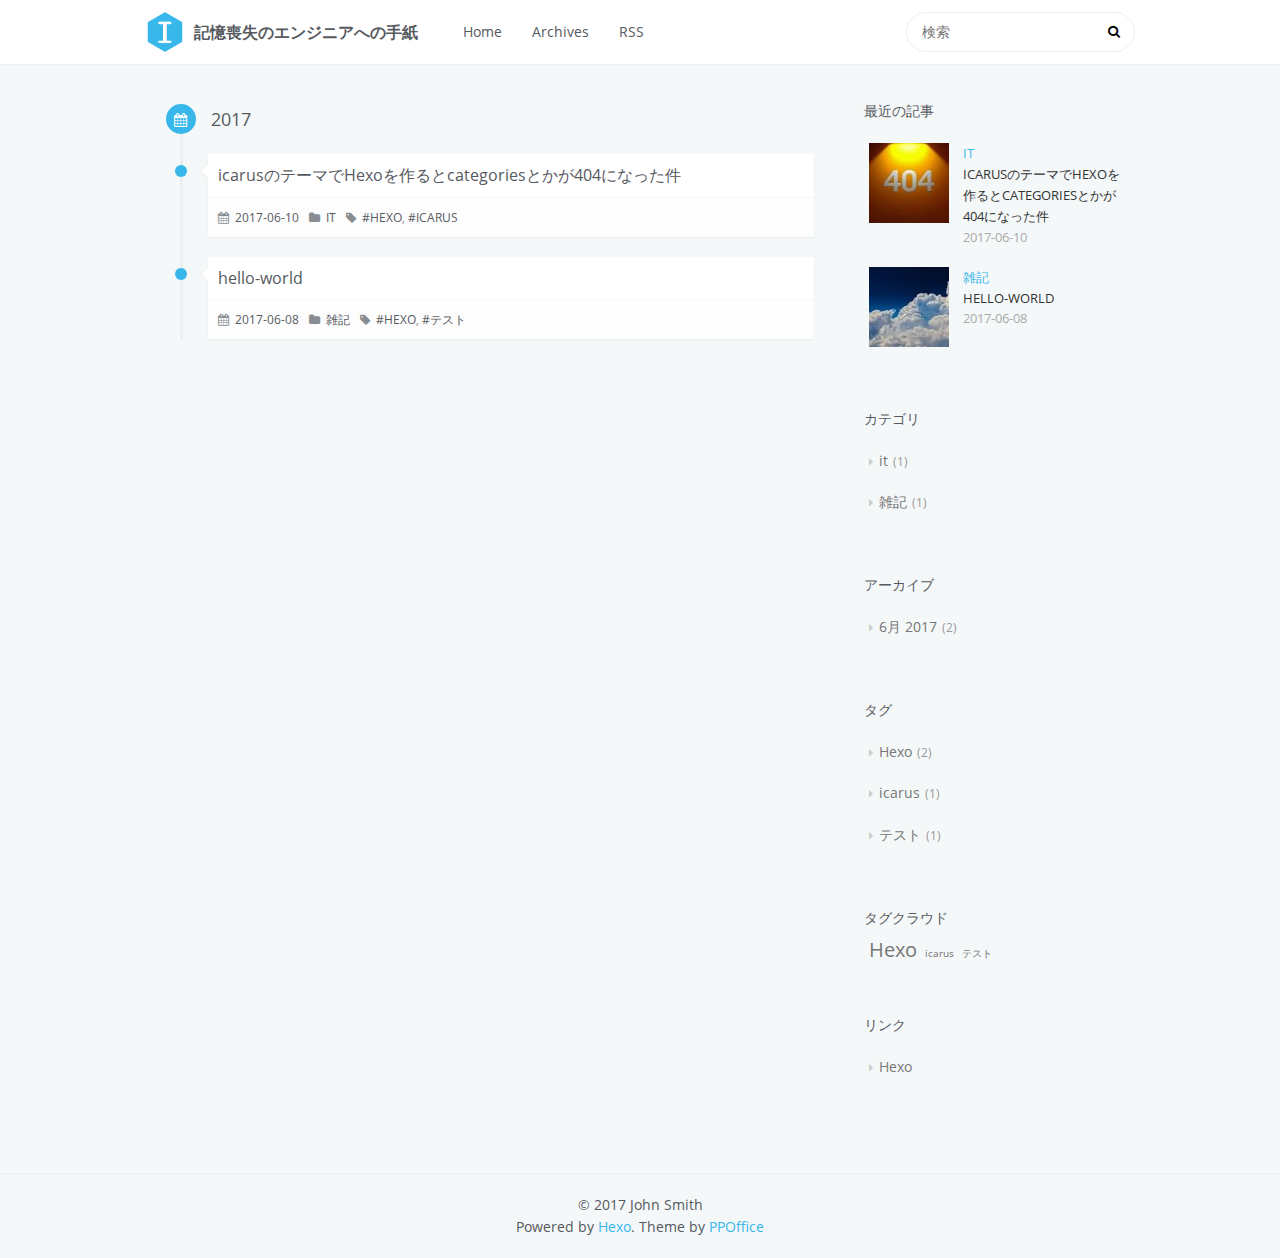
==== commit a16703d9: "Hexo deploy" ====
--- a/archives/index.html
+++ b/archives/index.html
@@ -1 +1 @@
-<!DOCTYPE html><html lang="ja"><head><meta charset="utf-8"><title>アーカイブ | 記憶喪失のエンジニアへの手紙</title><meta name="viewport" content="width=device-width,initial-scale=1,maximum-scale=1"><meta property="og:type" content="website"><meta property="og:title" content="記憶喪失のエンジニアへの手紙"><meta property="og:url" content="http://localhost/archives/index.html"><meta property="og:site_name" content="記憶喪失のエンジニアへの手紙"><meta name="twitter:card" content="summary"><meta name="twitter:title" content="記憶喪失のエンジニアへの手紙"><link rel="alternate" href="/" title="記憶喪失のエンジニアへの手紙" type="application/atom+xml"><link rel="stylesheet" href="/libs/font-awesome/css/font-awesome.min.css"><link rel="stylesheet" href="/libs/open-sans/styles.css"><link rel="stylesheet" href="/libs/source-code-pro/styles.css"><link rel="stylesheet" href="/css/style.css"><script src="/libs/jquery/2.1.3/jquery.min.js"></script><link rel="stylesheet" href="/libs/lightgallery/css/lightgallery.min.css"><link rel="stylesheet" href="/libs/justified-gallery/justifiedGallery.min.css"></head></html><body><div id="container"><header id="header"><div id="header-main" class="header-inner"><div class="outer"><a href="/" id="logo"><i class="logo"></i> <span class="site-title">記憶喪失のエンジニアへの手紙</span></a><nav id="main-nav"><a class="main-nav-link" href="/.">Home</a> <a class="main-nav-link" href="/archives">Archives</a> <a class="main-nav-link" href="/categories">Categories</a> <a class="main-nav-link" href="/tags">Tags</a> <a class="main-nav-link" href="/about">About</a></nav><div id="search-form-wrap"><form class="search-form"><input type="text" class="ins-search-input search-form-input" placeholder="検索"> <button type="submit" class="search-form-submit"></button></form><div class="ins-search"><div class="ins-search-mask"></div><div class="ins-search-container"><div class="ins-input-wrapper"><input type="text" class="ins-search-input" placeholder="Type something..."> <span class="ins-close ins-selectable"><i class="fa fa-times-circle"></i></span></div><div class="ins-section-wrapper"><div class="ins-section-container"></div></div></div></div><script>!function(T){var n={TRANSLATION:{POSTS:"投稿",PAGES:"Pages",CATEGORIES:"カテゴリ",TAGS:"タグ",UNTITLED:"(Untitled)"},ROOT_URL:"/",CONTENT_URL:"/content.json"};T.INSIGHT_CONFIG=n}(window)</script><script src="/js/insight.js"></script></div></div></div><div id="main-nav-mobile" class="header-sub header-inner"><table class="menu outer"><tr><td><a class="main-nav-link" href="/.">Home</a></td><td><a class="main-nav-link" href="/archives">Archives</a></td><td><a class="main-nav-link" href="/categories">Categories</a></td><td><a class="main-nav-link" href="/tags">Tags</a></td><td><a class="main-nav-link" href="/about">About</a></td><td><div class="search-form"><input type="text" class="ins-search-input search-form-input" placeholder="検索"></div></td></tr></table></div></header><div class="outer"><section id="main"><div class="timeline timeline-wrap"><div class="timeline-row timeline-row-major"><span class="node"><i class="fa fa-calendar"></i></span><h1 class="title">2017</h1></div><div class="timeline-row"><span class="node"></span><div class="content"><h1 itemprop="name"><a class="timeline-article-title" href="/2017/06/08/hello-world/">hello-world</a></h1><div class="article-meta"><div class="article-date"><i class="fa fa-calendar"></i> <a href="/2017/06/08/hello-world/"><time datetime="2017-06-08T12:47:33.000Z" itemprop="datePublished">2017-06-08</time></a></div><div class="article-category"><i class="fa fa-folder"></i> <a class="article-category-link" href="/categories/雑記/">雑記</a></div><div class="article-tag"><i class="fa fa-tag"></i> <a class="tag-link" href="/tags/Hexo/">Hexo</a>, <a class="tag-link" href="/tags/テスト/">テスト</a></div></div></div></div></div></section><aside id="sidebar"><div class="widget-wrap"><h3 class="widget-title">最近の記事</h3><div class="widget"><ul id="recent-post"><li><div class="item-thumbnail"><a href="/2017/06/08/hello-world/" class="thumbnail"><span style="background-image:url(/img/clouds-2329680_640.thumbnail.jpg)" alt="hello-world" class="thumbnail-image"></span></a></div><div class="item-inner"><p class="item-category"><a class="article-category-link" href="/categories/雑記/">雑記</a></p><p class="item-title"><a href="/2017/06/08/hello-world/" class="title">hello-world</a></p><p class="item-date"><time datetime="2017-06-08T12:47:33.000Z" itemprop="datePublished">2017-06-08</time></p></div></li></ul></div></div><div class="widget-wrap"><h3 class="widget-title">カテゴリ</h3><div class="widget"><ul class="category-list"><li class="category-list-item"><a class="category-list-link" href="/categories/雑記/">雑記</a><span class="category-list-count">1</span></li></ul></div></div><div class="widget-wrap"><h3 class="widget-title">アーカイブ</h3><div class="widget"><ul class="archive-list"><li class="archive-list-item"><a class="archive-list-link" href="/archives/2017/06/">6月 2017</a><span class="archive-list-count">1</span></li></ul></div></div><div class="widget-wrap"><h3 class="widget-title">タグ</h3><div class="widget"><ul class="tag-list"><li class="tag-list-item"><a class="tag-list-link" href="/tags/Hexo/">Hexo</a><span class="tag-list-count">1</span></li><li class="tag-list-item"><a class="tag-list-link" href="/tags/テスト/">テスト</a><span class="tag-list-count">1</span></li></ul></div></div><div class="widget-wrap"><h3 class="widget-title">タグクラウド</h3><div class="widget tagcloud"><a href="/tags/Hexo/" style="font-size:10px">Hexo</a> <a href="/tags/テスト/" style="font-size:10px">テスト</a></div></div><div class="widget-wrap widget-list"><h3 class="widget-title">リンク</h3><div class="widget"><ul><li><a href="http://hexo.io">Hexo</a></li></ul></div></div><div id="toTop" class="fa fa-angle-up"></div></aside></div><footer id="footer"><div class="outer"><div id="footer-info" class="inner">&copy; 2017 John Smith<br>Powered by <a href="http://hexo.io/" target="_blank">Hexo</a>. Theme by <a href="http://github.com/ppoffice">PPOffice</a></div></div></footer><script>var disqus_config=function(){this.page.identifier="undefined"};!function(){var e=document,t=e.createElement("script");t.src="//clipclapclick.disqus.com/count.js",t.setAttribute("data-timestamp",+new Date),(e.head||e.body).appendChild(t)}()</script><script src="/libs/lightgallery/js/lightgallery.min.js"></script><script src="/libs/lightgallery/js/lg-thumbnail.min.js"></script><script src="/libs/lightgallery/js/lg-pager.min.js"></script><script src="/libs/lightgallery/js/lg-autoplay.min.js"></script><script src="/libs/lightgallery/js/lg-fullscreen.min.js"></script><script src="/libs/lightgallery/js/lg-zoom.min.js"></script><script src="/libs/lightgallery/js/lg-hash.min.js"></script><script src="/libs/lightgallery/js/lg-share.min.js"></script><script src="/libs/lightgallery/js/lg-video.min.js"></script><script src="/libs/justified-gallery/jquery.justifiedGallery.min.js"></script><script src="/js/main.js"></script></div></body>+<!DOCTYPE html><html lang="ja"><head><meta charset="utf-8"><title>アーカイブ | 記憶喪失のエンジニアへの手紙</title><meta name="viewport" content="width=device-width,initial-scale=1,maximum-scale=1"><meta property="og:type" content="website"><meta property="og:title" content="記憶喪失のエンジニアへの手紙"><meta property="og:url" content="https://dskssk.github.io/archives/index.html"><meta property="og:site_name" content="記憶喪失のエンジニアへの手紙"><meta name="twitter:card" content="summary"><meta name="twitter:title" content="記憶喪失のエンジニアへの手紙"><link rel="alternate" href="/" title="記憶喪失のエンジニアへの手紙" type="application/atom+xml"><link rel="stylesheet" href="/libs/font-awesome/css/font-awesome.min.css"><link rel="stylesheet" href="/libs/open-sans/styles.css"><link rel="stylesheet" href="/libs/source-code-pro/styles.css"><link rel="stylesheet" href="/css/style.css"><script src="/libs/jquery/2.1.3/jquery.min.js"></script><link rel="stylesheet" href="/libs/lightgallery/css/lightgallery.min.css"><link rel="stylesheet" href="/libs/justified-gallery/justifiedGallery.min.css"></head></html><body><div id="container"><header id="header"><div id="header-main" class="header-inner"><div class="outer"><a href="/" id="logo"><i class="logo"></i> <span class="site-title">記憶喪失のエンジニアへの手紙</span></a><nav id="main-nav"><a class="main-nav-link" href="/.">Home</a> <a class="main-nav-link" href="/archives">Archives</a> <a class="main-nav-link" href="/atom.xml">RSS</a></nav><div id="search-form-wrap"><form class="search-form"><input type="text" class="ins-search-input search-form-input" placeholder="検索"> <button type="submit" class="search-form-submit"></button></form><div class="ins-search"><div class="ins-search-mask"></div><div class="ins-search-container"><div class="ins-input-wrapper"><input type="text" class="ins-search-input" placeholder="Type something..."> <span class="ins-close ins-selectable"><i class="fa fa-times-circle"></i></span></div><div class="ins-section-wrapper"><div class="ins-section-container"></div></div></div></div><script>!function(T){var n={TRANSLATION:{POSTS:"投稿",PAGES:"Pages",CATEGORIES:"カテゴリ",TAGS:"タグ",UNTITLED:"(Untitled)"},ROOT_URL:"/",CONTENT_URL:"/content.json"};T.INSIGHT_CONFIG=n}(window)</script><script src="/js/insight.js"></script></div></div></div><div id="main-nav-mobile" class="header-sub header-inner"><table class="menu outer"><tr><td><a class="main-nav-link" href="/.">Home</a></td><td><a class="main-nav-link" href="/archives">Archives</a></td><td><a class="main-nav-link" href="/atom.xml">RSS</a></td><td><div class="search-form"><input type="text" class="ins-search-input search-form-input" placeholder="検索"></div></td></tr></table></div></header><div class="outer"><section id="main"><div class="timeline timeline-wrap"><div class="timeline-row timeline-row-major"><span class="node"><i class="fa fa-calendar"></i></span><h1 class="title">2017</h1></div><div class="timeline-row"><span class="node"></span><div class="content"><h1 itemprop="name"><a class="timeline-article-title" href="/2017/06/10/icarusのテーマでhexoを作るとcategoriesとかが404になった件/">icarusのテーマでHexoを作るとcategoriesとかが404になった件</a></h1><div class="article-meta"><div class="article-date"><i class="fa fa-calendar"></i> <a href="/2017/06/10/icarusのテーマでhexoを作るとcategoriesとかが404になった件/"><time datetime="2017-06-10T13:16:32.000Z" itemprop="datePublished">2017-06-10</time></a></div><div class="article-category"><i class="fa fa-folder"></i> <a class="article-category-link" href="/categories/it/">it</a></div><div class="article-tag"><i class="fa fa-tag"></i> <a class="tag-link" href="/tags/Hexo/">Hexo</a>, <a class="tag-link" href="/tags/icarus/">icarus</a></div></div></div></div><div class="timeline-row"><span class="node"></span><div class="content"><h1 itemprop="name"><a class="timeline-article-title" href="/2017/06/08/hello-world/">hello-world</a></h1><div class="article-meta"><div class="article-date"><i class="fa fa-calendar"></i> <a href="/2017/06/08/hello-world/"><time datetime="2017-06-08T12:47:33.000Z" itemprop="datePublished">2017-06-08</time></a></div><div class="article-category"><i class="fa fa-folder"></i> <a class="article-category-link" href="/categories/雑記/">雑記</a></div><div class="article-tag"><i class="fa fa-tag"></i> <a class="tag-link" href="/tags/Hexo/">Hexo</a>, <a class="tag-link" href="/tags/テスト/">テスト</a></div></div></div></div></div></section><aside id="sidebar"><div class="widget-wrap"><h3 class="widget-title">最近の記事</h3><div class="widget"><ul id="recent-post"><li><div class="item-thumbnail"><a href="/2017/06/10/icarusのテーマでhexoを作るとcategoriesとかが404になった件/" class="thumbnail"><span style="background-image:url(/img/not_found.thumbnail.jpg)" alt="icarusのテーマでHexoを作るとcategoriesとかが404になった件" class="thumbnail-image"></span></a></div><div class="item-inner"><p class="item-category"><a class="article-category-link" href="/categories/it/">it</a></p><p class="item-title"><a href="/2017/06/10/icarusのテーマでhexoを作るとcategoriesとかが404になった件/" class="title">icarusのテーマでHexoを作るとcategoriesとかが404になった件</a></p><p class="item-date"><time datetime="2017-06-10T13:16:32.000Z" itemprop="datePublished">2017-06-10</time></p></div></li><li><div class="item-thumbnail"><a href="/2017/06/08/hello-world/" class="thumbnail"><span style="background-image:url(/img/clouds-2329680_640.thumbnail.jpg)" alt="hello-world" class="thumbnail-image"></span></a></div><div class="item-inner"><p class="item-category"><a class="article-category-link" href="/categories/雑記/">雑記</a></p><p class="item-title"><a href="/2017/06/08/hello-world/" class="title">hello-world</a></p><p class="item-date"><time datetime="2017-06-08T12:47:33.000Z" itemprop="datePublished">2017-06-08</time></p></div></li></ul></div></div><div class="widget-wrap"><h3 class="widget-title">カテゴリ</h3><div class="widget"><ul class="category-list"><li class="category-list-item"><a class="category-list-link" href="/categories/it/">it</a><span class="category-list-count">1</span></li><li class="category-list-item"><a class="category-list-link" href="/categories/雑記/">雑記</a><span class="category-list-count">1</span></li></ul></div></div><div class="widget-wrap"><h3 class="widget-title">アーカイブ</h3><div class="widget"><ul class="archive-list"><li class="archive-list-item"><a class="archive-list-link" href="/archives/2017/06/">6月 2017</a><span class="archive-list-count">2</span></li></ul></div></div><div class="widget-wrap"><h3 class="widget-title">タグ</h3><div class="widget"><ul class="tag-list"><li class="tag-list-item"><a class="tag-list-link" href="/tags/Hexo/">Hexo</a><span class="tag-list-count">2</span></li><li class="tag-list-item"><a class="tag-list-link" href="/tags/icarus/">icarus</a><span class="tag-list-count">1</span></li><li class="tag-list-item"><a class="tag-list-link" href="/tags/テスト/">テスト</a><span class="tag-list-count">1</span></li></ul></div></div><div class="widget-wrap"><h3 class="widget-title">タグクラウド</h3><div class="widget tagcloud"><a href="/tags/Hexo/" style="font-size:20px">Hexo</a> <a href="/tags/icarus/" style="font-size:10px">icarus</a> <a href="/tags/テスト/" style="font-size:10px">テスト</a></div></div><div class="widget-wrap widget-list"><h3 class="widget-title">リンク</h3><div class="widget"><ul><li><a href="http://hexo.io">Hexo</a></li></ul></div></div><div id="toTop" class="fa fa-angle-up"></div></aside></div><footer id="footer"><div class="outer"><div id="footer-info" class="inner">&copy; 2017 John Smith<br>Powered by <a href="http://hexo.io/" target="_blank">Hexo</a>. Theme by <a href="http://github.com/ppoffice">PPOffice</a></div></div></footer><script>var disqus_config=function(){this.page.identifier="undefined"};!function(){var e=document,t=e.createElement("script");t.src="//clipclapclick.disqus.com/count.js",t.setAttribute("data-timestamp",+new Date),(e.head||e.body).appendChild(t)}()</script><script src="/libs/lightgallery/js/lightgallery.min.js"></script><script src="/libs/lightgallery/js/lg-thumbnail.min.js"></script><script src="/libs/lightgallery/js/lg-pager.min.js"></script><script src="/libs/lightgallery/js/lg-autoplay.min.js"></script><script src="/libs/lightgallery/js/lg-fullscreen.min.js"></script><script src="/libs/lightgallery/js/lg-zoom.min.js"></script><script src="/libs/lightgallery/js/lg-hash.min.js"></script><script src="/libs/lightgallery/js/lg-share.min.js"></script><script src="/libs/lightgallery/js/lg-video.min.js"></script><script src="/libs/justified-gallery/jquery.justifiedGallery.min.js"></script><script src="/js/main.js"></script></div></body>